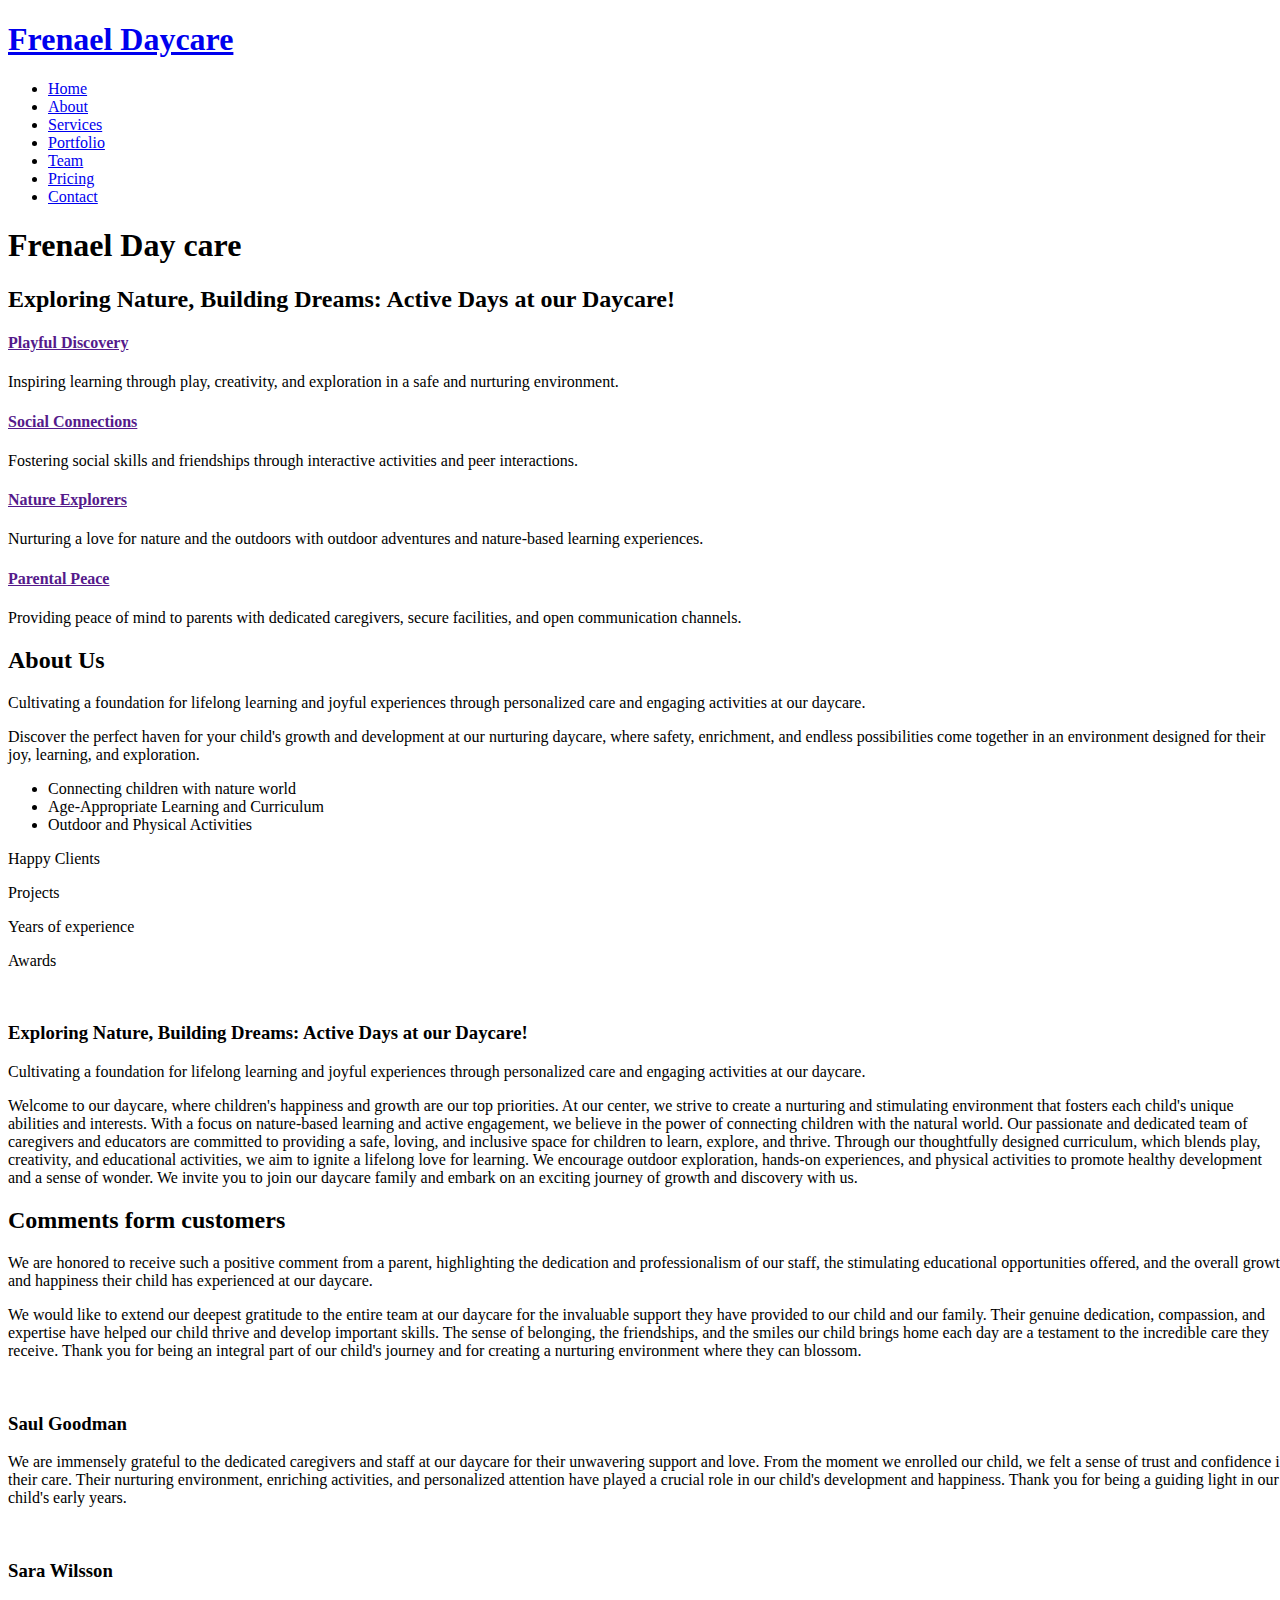
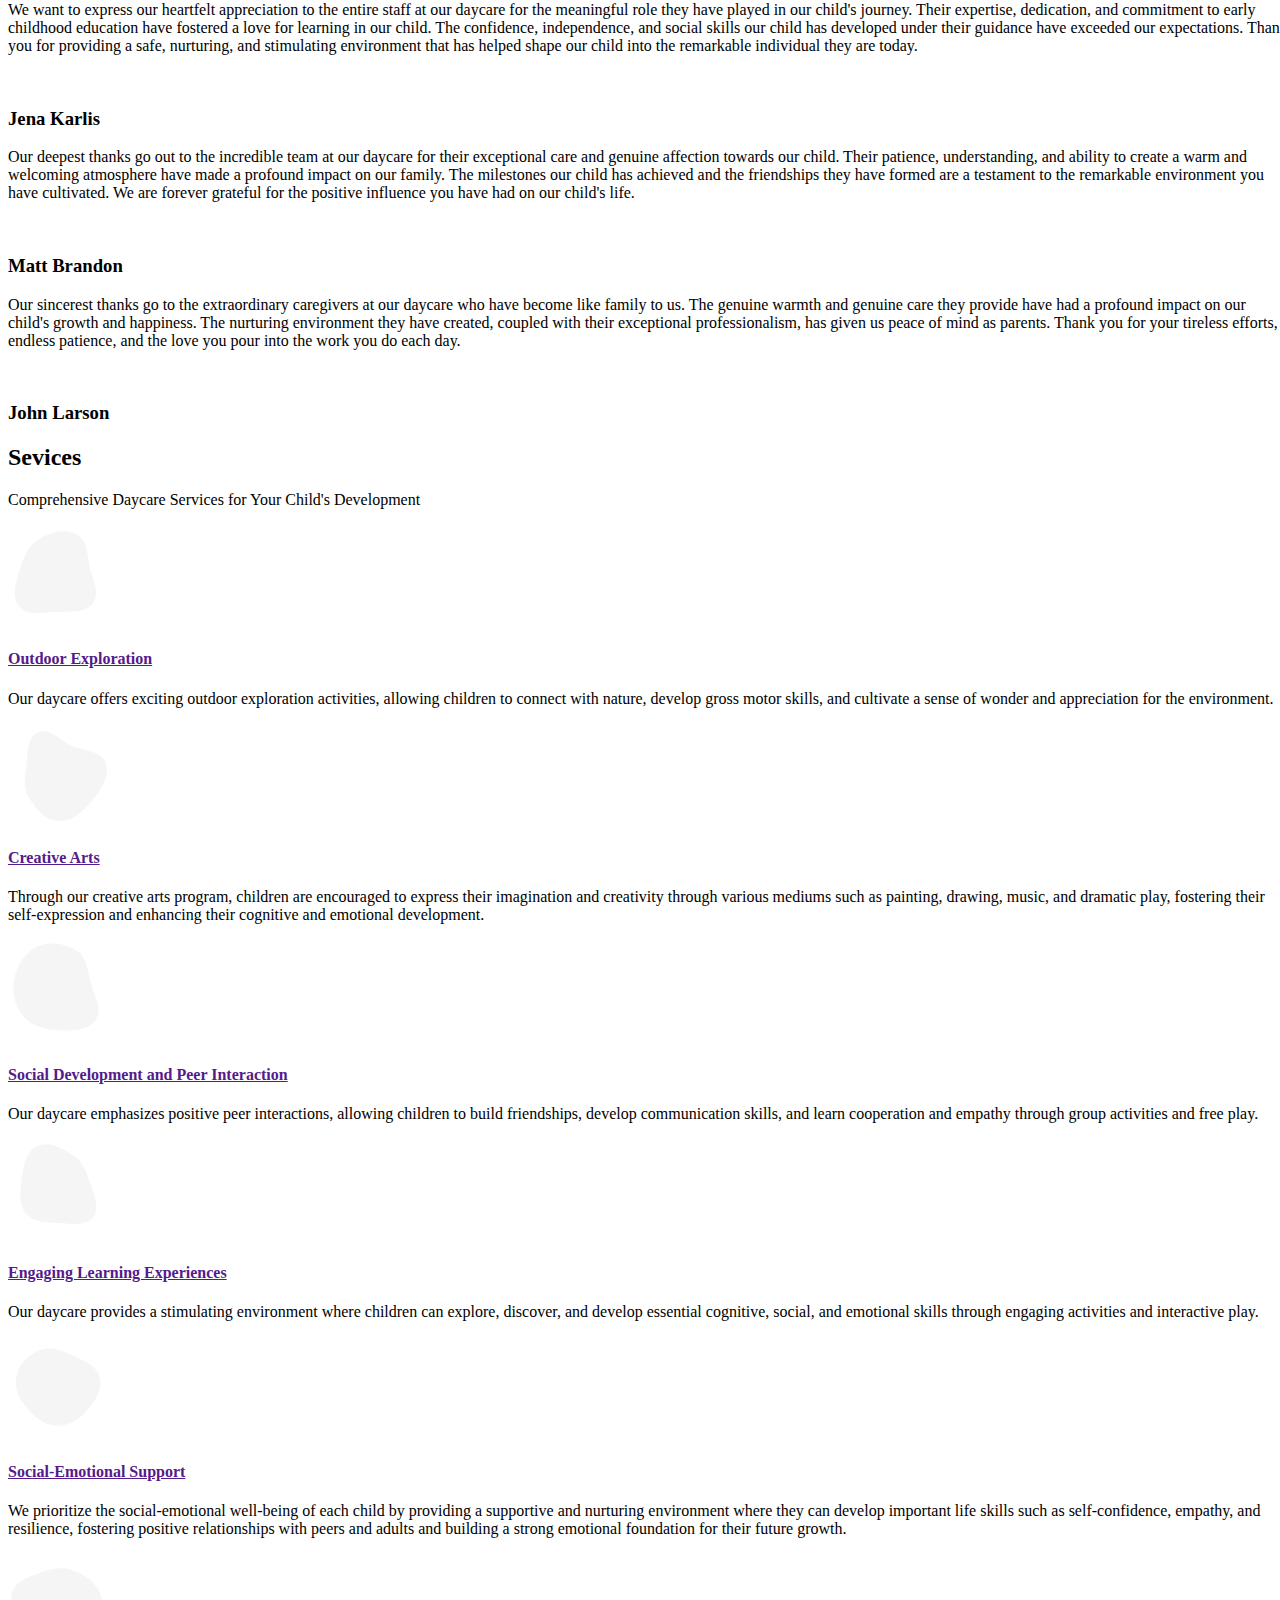
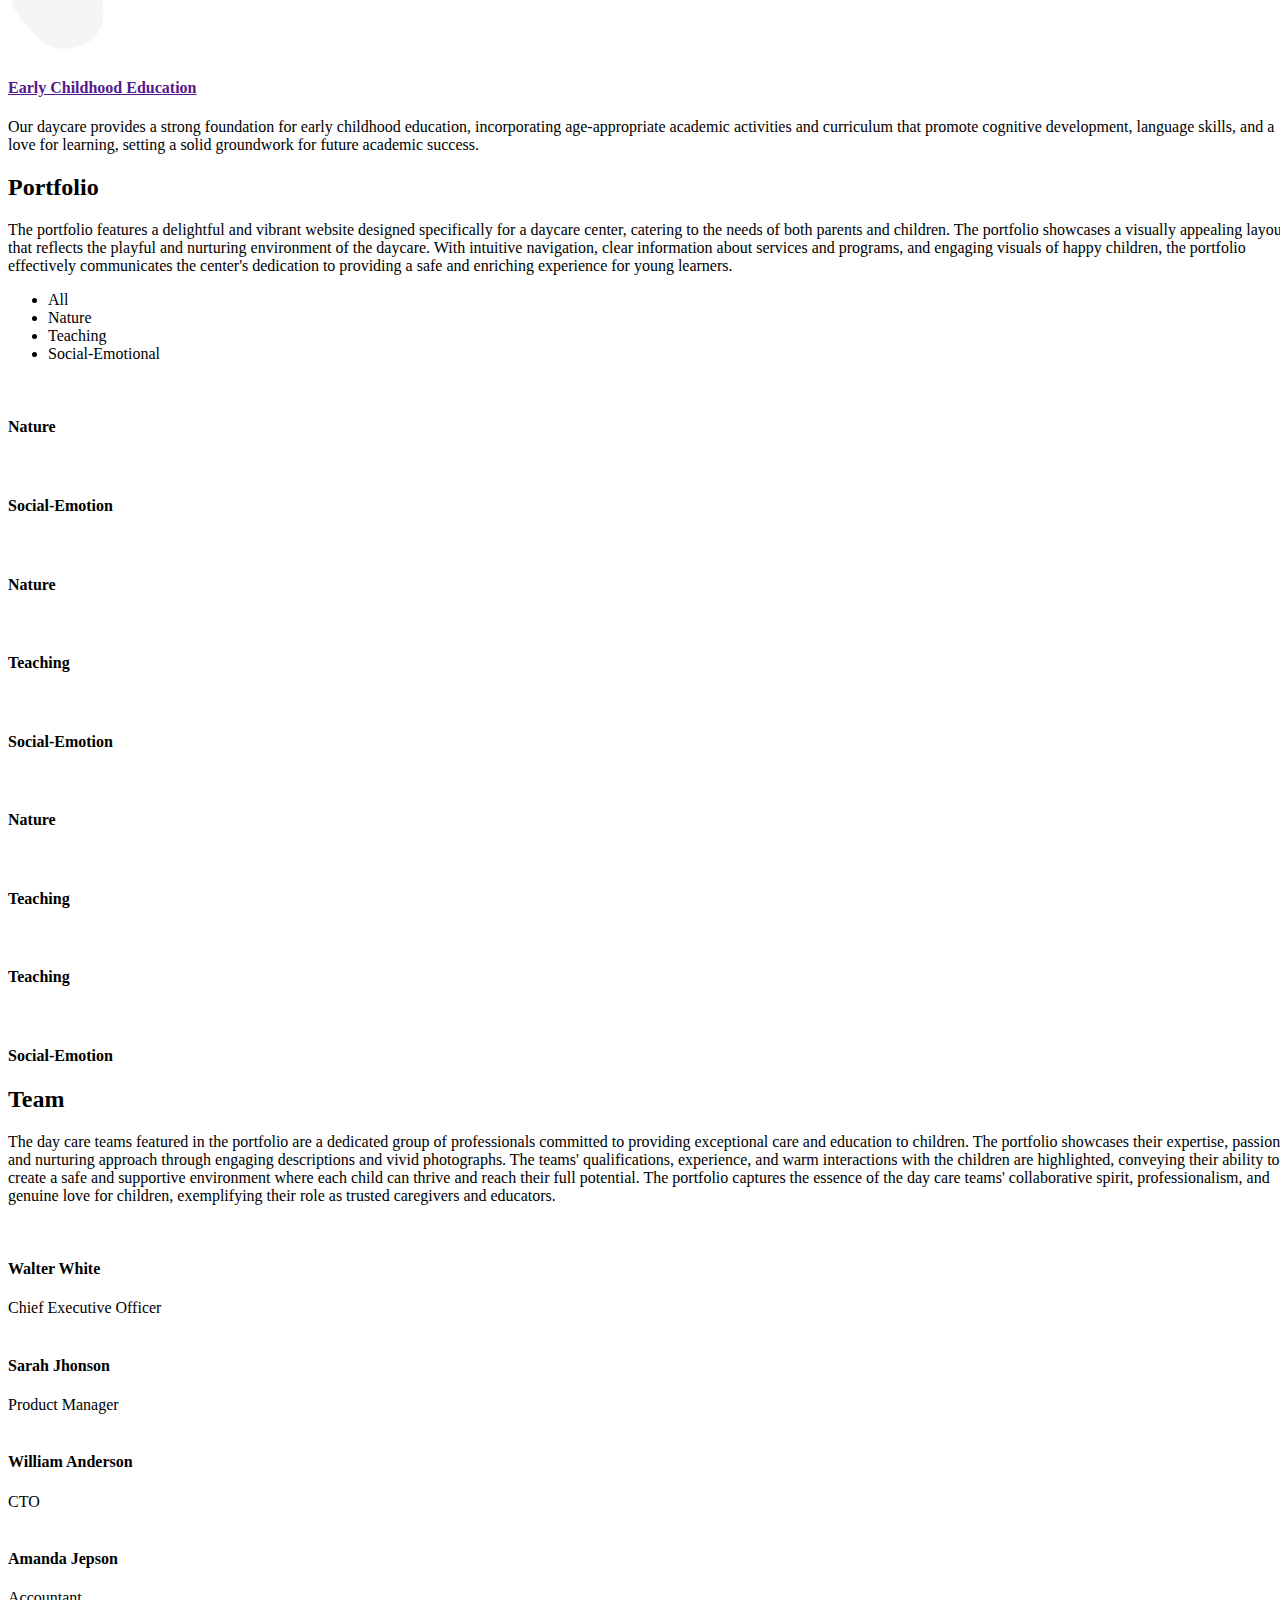
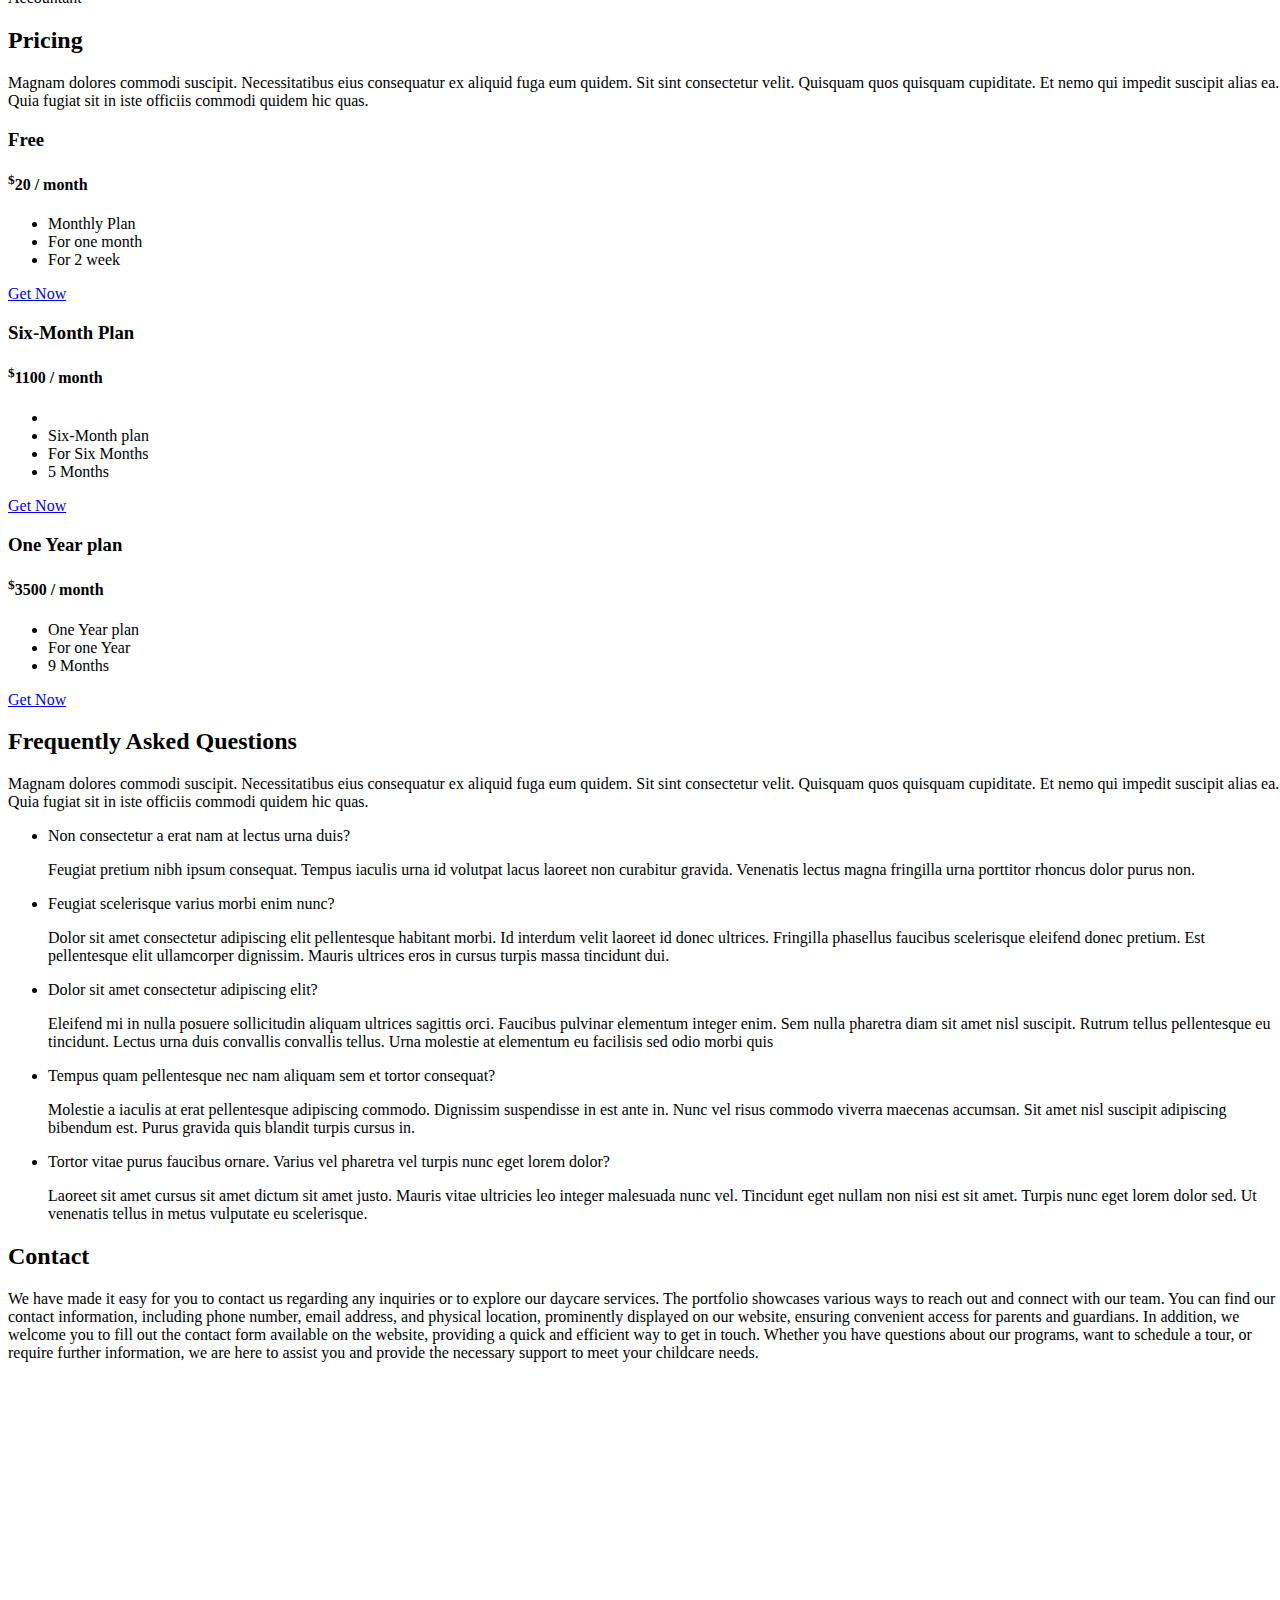
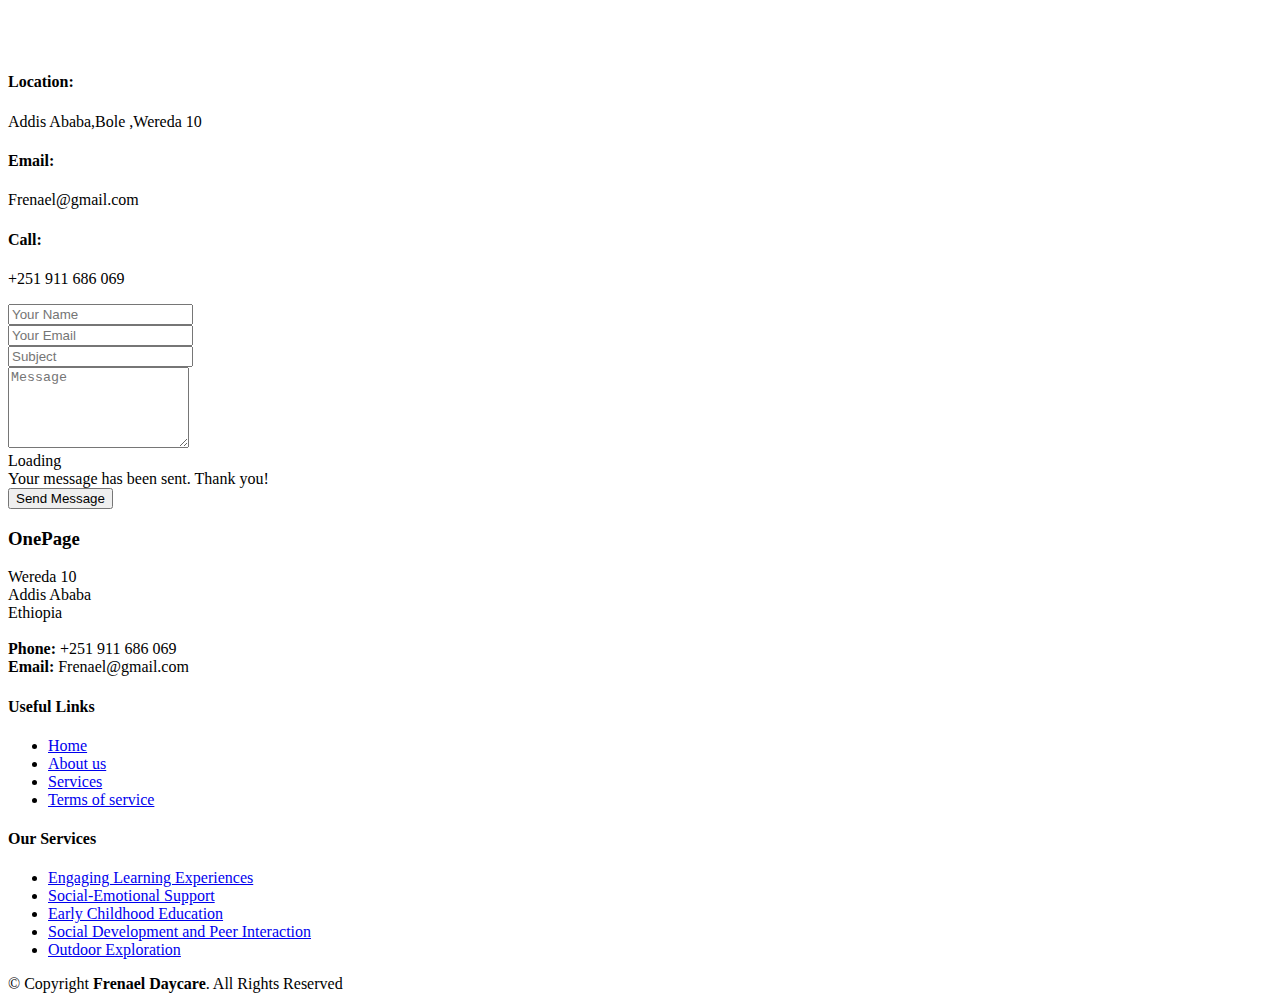
==== index.html @ d26e904d "Add files via upload" ====
<!DOCTYPE html>
<html lang="en">

<head>
  <meta charset="utf-8">
  <meta content="width=device-width, initial-scale=1.0" name="viewport">

  <title>Frenael Daycare</title>
  <meta content="" name="description">
  <meta content="" name="keywords">

  <!-- Favicons -->
  <link href="photo/logo.jpg" rel="icon">
  <link href="photo/logo.jpg" rel="apple-touch-icon">

  <!-- Google Fonts -->
  <link href="https://fonts.googleapis.com/css?family=Open+Sans:300,300i,400,400i,600,600i,700,700i|Raleway:300,300i,400,400i,500,500i,600,600i,700,700i|Poppins:300,300i,400,400i,500,500i,600,600i,700,700i" rel="stylesheet">

  <!-- Vendor CSS Files -->
  <link href="assets/vendor/aos/aos.css" rel="stylesheet">
  <link href="assets/vendor/bootstrap/css/bootstrap.min.css" rel="stylesheet">
  <link href="assets/vendor/bootstrap-icons/bootstrap-icons.css" rel="stylesheet">
  <link href="assets/vendor/boxicons/css/boxicons.min.css" rel="stylesheet">
  <link href="assets/vendor/glightbox/css/glightbox.min.css" rel="stylesheet">
  <link href="assets/vendor/remixicon/remixicon.css" rel="stylesheet">
  <link href="assets/vendor/swiper/swiper-bundle.min.css" rel="stylesheet">

  <!-- Template Main CSS File -->
  <link href="assets/css/style.css" rel="stylesheet">
  <style>
    body {
      width: 100%;
      height: 100vh;
      background-image: url('photo/Fr_logo1.jpg');
      background-size: cover;
      background-repeat: no-repeat;
      background-position: center;
      position: relative;
    }
  </style>

  <!-- =======================================================
  * Template Name: OnePage
  * Updated: May 30 2023 with Bootstrap v5.3.0
  * Template URL: https://bootstrapmade.com/onepage-multipurpose-bootstrap-template/
  * Author: BootstrapMade.com
  * License: https://bootstrapmade.com/license/
  ======================================================== -->
</head>

<body>

  <!-- ======= Header ======= -->
  <header id="header" class="fixed-top">
    <div class="container d-flex align-items-center justify-content-between">

      <h1 class="logo"><a href="index.html">Frenael Daycare</a></h1>
      <!-- Uncomment below if you prefer to use an image logo -->
      <!-- <a href="index.html" class="logo"><img src="assets/img/logo.png" alt="" class="img-fluid"></a>-->

      <nav id="navbar" class="navbar">
        <ul>
          <li><a class="nav-link scrollto active" href="#hero">Home</a></li>
          <li><a class="nav-link scrollto" href="#about">About</a></li>
          <li><a class="nav-link scrollto" href="#services">Services</a></li>
          <li><a class="nav-link scrollto o" href="#portfolio">Portfolio</a></li>
          <li><a class="nav-link scrollto" href="#team">Team</a></li>
          <li><a class="nav-link scrollto" href="#pricing">Pricing</a></li>
          <!-- <li class="dropdown"><a href="#"><span>Drop Down</span> <i class="bi bi-chevron-down"></i></a> -->
            <!-- <ul>
              <li><a href="#">Drop Down 1</a></li>
              <li class="dropdown"><a href="#"><span>Deep Drop Down</span> <i class="bi bi-chevron-right"></i></a>
                <ul>
                  <li><a href="#">Deep Drop Down 1</a></li>
                  <li><a href="#">Deep Drop Down 2</a></li>
                  <li><a href="#">Deep Drop Down 3</a></li>
                  <li><a href="#">Deep Drop Down 4</a></li>
                  <li><a href="#">Deep Drop Down 5</a></li>
                </ul>
              </li>
              <li><a href="#">Drop Down 2</a></li>
              <li><a href="#">Drop Down 3</a></li>
              <li><a href="#">Drop Down 4</a></li>
            </ul> -->
          </li>
          <li><a class="nav-link scrollto" href="#contact">Contact</a></li>
          
        </ul>
        <i class="bi bi-list mobile-nav-toggle"></i>
      </nav><!-- .navbar -->

    </div>
  </header><!-- End Header -->

  <!-- ======= Hero Section ======= -->
  <section id="hero" class="d-flex align-items-center">
    <div class="container position-relative" data-aos="fade-up" data-aos-delay="100">
      <div class="row justify-content-center">
        <div class="col-xl-7 col-lg-9 text-center">
          <h1>Frenael Day care</h1>
          <h2>Exploring Nature, Building Dreams: Active Days at our Daycare!</h2>
        </div>
      </div>
      <div class="text-center">
       
      </div>
      <!-- <img src="photo/Fr_logo1.jpg" alt="image's not found"> -->

      <div class="row icon-boxes">
        <div class="col-md-6 col-lg-3 d-flex align-items-stretch mb-5 mb-lg-0" data-aos="zoom-in" data-aos-delay="200">
          <div class="icon-box">
            <div class="icon"><i class="ri-stack-line"></i></div>
            <h4 class="title"><a href="">Playful Discovery</a></h4>
            <p class="description">Inspiring learning through play, creativity, and exploration in a safe and nurturing environment.</p>
          </div>
        </div>

        <div class="col-md-6 col-lg-3 d-flex align-items-stretch mb-5 mb-lg-0" data-aos="zoom-in" data-aos-delay="300">
          <div class="icon-box">
            <div class="icon"><i class="ri-palette-line"></i></div>
            <h4 class="title"><a href="">Social Connections</a></h4>
            <p class="description">Fostering social skills and friendships through interactive activities and peer interactions.</p>
          </div>
        </div>

        <div class="col-md-6 col-lg-3 d-flex align-items-stretch mb-5 mb-lg-0" data-aos="zoom-in" data-aos-delay="400">
          <div class="icon-box">
            <div class="icon"><i class="ri-command-line"></i></div>
            <h4 class="title"><a href="">Nature Explorers</a></h4>
            <p class="description">Nurturing a love for nature and the outdoors with outdoor adventures and nature-based learning experiences.</p>
          </div>
        </div>

        <div class="col-md-6 col-lg-3 d-flex align-items-stretch mb-5 mb-lg-0" data-aos="zoom-in" data-aos-delay="500">
          <div class="icon-box">
            <div class="icon"><i class="ri-fingerprint-line"></i></div>
            <h4 class="title"><a href="">Parental Peace</a></h4>
            <p class="description">Providing peace of mind to parents with dedicated caregivers, secure facilities, and open communication channels.</p>
          </div>
        </div>

      </div>
    </div>
  </section><!-- End Hero -->

  <main id="main">

    <!-- ======= About Section ======= -->
    <section id="about" class="about">
      <div class="container" data-aos="fade-up">

        <div class="section-title">
          <h2>About Us</h2>
          <p>Cultivating a foundation for lifelong learning and joyful experiences through personalized care and engaging activities at our daycare. </p>
        </div>

        <div class="row content">
          <div class="col-lg-6">
            <p>
              Discover the perfect haven for your child's growth and development at our nurturing daycare, where safety, enrichment, and endless possibilities come together in an environment designed for their joy, learning, and exploration.
            </p>
            <ul>
              <li><i class="ri-check-double-line"></i> Connecting children with nature world</li>
              <li><i class="ri-check-double-line"></i> Age-Appropriate Learning and Curriculum</li>
              <li><i class="ri-check-double-line"></i> Outdoor and Physical Activities</li>
            </ul>
          </div>
          <div class="col-lg-6 pt-4 pt-lg-0">
            <p>
              
            </p>
           
          </div>
        </div>

      </div>
    </section><!-- End About Section -->

    <!-- ======= Counts Section ======= -->
    <section id="counts" class="counts section-bg">
      <div class="container">

        <div class="row justify-content-end">

          <div class="col-lg-3 col-md-5 col-6 d-md-flex align-items-md-stretch">
            <div class="count-box">
              <span data-purecounter-start="0" data-purecounter-end="65" data-purecounter-duration="2" class="purecounter"></span>
              <p>Happy Clients</p>
            </div>
          </div>

          <div class="col-lg-3 col-md-5 col-6 d-md-flex align-items-md-stretch">
            <div class="count-box">
              <span data-purecounter-start="0" data-purecounter-end="85" data-purecounter-duration="2" class="purecounter"></span>
              <p>Projects</p>
            </div>
          </div>

          <div class="col-lg-3 col-md-5 col-6 d-md-flex align-items-md-stretch">
            <div class="count-box">
              <span data-purecounter-start="0" data-purecounter-end="30" data-purecounter-duration="2" class="purecounter"></span>
              <p>Years of experience</p>
            </div>
          </div>

          <div class="col-lg-3 col-md-5 col-6 d-md-flex align-items-md-stretch">
            <div class="count-box">
              <span data-purecounter-start="0" data-purecounter-end="20" data-purecounter-duration="2" class="purecounter"></span>
              <p>Awards</p>
            </div>
          </div>

        </div>

      </div>
    </section><!-- End Counts Section -->

    <!-- ======= About Video Section ======= -->
    <section id="about-video" class="about-video">
      <div class="container" data-aos="fade-up">

        <div class="row">

          <div class="col-lg-6 video-box align-self-baseline" data-aos="fade-right" data-aos-delay="100">
            <img src="photo/nature.jpg" class="img-fluid" alt="">
            <a href="https://www.youtube.com/watch?v=jDDaplaOz7Q" class="glightbox play-btn mb-4" data-vbtype="video" data-autoplay="true"></a>
          </div>

          <div class="col-lg-6 pt-3 pt-lg-0 content" data-aos="fade-left" data-aos-delay="100">
            <h3> Exploring Nature, Building Dreams: Active Days at our Daycare!</h3>
            <p class="fst-italic">
              Cultivating a foundation for lifelong learning and joyful experiences through personalized care and engaging activities at our daycare.
            </p>
            <!-- <ul>
              <li><i class="bx bx-check-double"></i> Ullamco laboris nisi ut aliquip ex ea commodo consequat.</li>
              <li><i class="bx bx-check-double"></i> Duis aute irure dolor in reprehenderit in voluptate velit.</li>
              <li><i class="bx bx-check-double"></i> Voluptate repellendus pariatur reprehenderit corporis sint.</li>
              <li><i class="bx bx-check-double"></i> Ullamco laboris nisi ut aliquip ex ea commodo consequat. Duis aute irure dolor in reprehenderit in voluptate trideta storacalaperda mastiro dolore eu fugiat nulla pariatur.</li>
            </ul> -->
            <p>
              Welcome to our daycare, where children's happiness and growth are our top priorities. At our center, we strive to create a nurturing and stimulating environment that fosters each child's unique abilities and interests. With a focus on nature-based learning and active engagement, we believe in the power of connecting children with the natural world. Our passionate and dedicated team of caregivers and educators are committed to providing a safe, loving, and inclusive space for children to learn, explore, and thrive. Through our thoughtfully designed curriculum, which blends play, creativity, and educational activities, we aim to ignite a lifelong love for learning. We encourage outdoor exploration, hands-on experiences, and physical activities to promote healthy development and a sense of wonder. We invite you to join our daycare family and embark on an exciting journey of growth and discovery with us.
            </p>
          </div>

        </div>

      </div>
    </section><!-- End About Video Section -->

    <!-- ======= Clients Section ======= -->
    <!-- <section id="clients" class="clients section-bg">
      <div class="container">

        <div class="row">

          <div class="col-lg-2 col-md-4 col-6 d-flex align-items-center justify-content-center" data-aos="zoom-in">
            <img src="assets/img/clients/client-1.png" class="img-fluid" alt="">
          </div>

          <div class="col-lg-2 col-md-4 col-6 d-flex align-items-center justify-content-center" data-aos="zoom-in">
            <img src="assets/img/clients/client-2.png" class="img-fluid" alt="">
          </div>

          <div class="col-lg-2 col-md-4 col-6 d-flex align-items-center justify-content-center" data-aos="zoom-in">
            <img src="assets/img/clients/client-3.png" class="img-fluid" alt="">
          </div>

          <div class="col-lg-2 col-md-4 col-6 d-flex align-items-center justify-content-center" data-aos="zoom-in">
            <img src="assets/img/clients/client-4.png" class="img-fluid" alt="">
          </div>

          <div class="col-lg-2 col-md-4 col-6 d-flex align-items-center justify-content-center" data-aos="zoom-in">
            <img src="assets/img/clients/client-5.png" class="img-fluid" alt="">
          </div>

          <div class="col-lg-2 col-md-4 col-6 d-flex align-items-center justify-content-center" data-aos="zoom-in">
            <img src="assets/img/clients/client-6.png" class="img-fluid" alt="">
          </div>

        </div>

      </div> -->
    </section><!-- End Clients Section -->

    <!-- ======= Testimonials Section ======= -->
    <section id="testimonials" class="testimonials">
      <div class="container" data-aos="fade-up">

        <div class="section-title">
          <h2>Comments form customers</h2>
          <p>We are honored to receive such a positive comment from a parent, highlighting the dedication and professionalism of our staff, the stimulating educational opportunities offered, and the overall growth and happiness their child has experienced at our daycare.</p>
        </div>

        <div class="testimonials-slider swiper" data-aos="fade-up" data-aos-delay="100">
          <div class="swiper-wrapper">

            <div class="swiper-slide">
              <div class="testimonial-item">
                <p>
                  <i class="bx bxs-quote-alt-left quote-icon-left"></i>
                  We would like to extend our deepest gratitude to the entire team at our daycare for the invaluable support they have provided to our child and our family. Their genuine dedication, compassion, and expertise have helped our child thrive and develop important skills. The sense of belonging, the friendships, and the smiles our child brings home each day are a testament to the incredible care they receive. Thank you for being an integral part of our child's journey and for creating a nurturing environment where they can blossom.
                  <i class="bx bxs-quote-alt-right quote-icon-right"></i>
                </p>
                <img src="assets/img/testimonials/testimonials-1.jpg" class="testimonial-img" alt="">
                <h3>Saul Goodman</h3>
                
              </div>
            </div><!-- End testimonial item -->

            <div class="swiper-slide">
              <div class="testimonial-item">
                <p>
                  <i class="bx bxs-quote-alt-left quote-icon-left"></i>
                  We are immensely grateful to the dedicated caregivers and staff at our daycare for their unwavering support and love. From the moment we enrolled our child, we felt a sense of trust and confidence in their care. Their nurturing environment, enriching activities, and personalized attention have played a crucial role in our child's development and happiness. Thank you for being a guiding light in our child's early years.
                  <i class="bx bxs-quote-alt-right quote-icon-right"></i>
                </p>
                <img src="assets/img/testimonials/testimonials-2.jpg" class="testimonial-img" alt="">
                <h3>Sara Wilsson</h3>
              
              </div>
            </div><!-- End testimonial item -->

            <div class="swiper-slide">
              <div class="testimonial-item">
                <p>
                  <i class="bx bxs-quote-alt-left quote-icon-left"></i>
                  We want to express our heartfelt appreciation to the entire staff at our daycare for the meaningful role they have played in our child's journey. Their expertise, dedication, and commitment to early childhood education have fostered a love for learning in our child. The confidence, independence, and social skills our child has developed under their guidance have exceeded our expectations. Thank you for providing a safe, nurturing, and stimulating environment that has helped shape our child into the remarkable individual they are today.
                  <i class="bx bxs-quote-alt-right quote-icon-right"></i>
                </p>
                <img src="assets/img/testimonials/testimonials-3.jpg" class="testimonial-img" alt="">
                <h3>Jena Karlis</h3>
                
              </div>
            </div><!-- End testimonial item -->

            <div class="swiper-slide">
              <div class="testimonial-item">
                <p>
                  <i class="bx bxs-quote-alt-left quote-icon-left"></i>
                  Our deepest thanks go out to the incredible team at our daycare for their exceptional care and genuine affection towards our child. Their patience, understanding, and ability to create a warm and welcoming atmosphere have made a profound impact on our family. The milestones our child has achieved and the friendships they have formed are a testament to the remarkable environment you have cultivated. We are forever grateful for the positive influence you have had on our child's life.
                  <i class="bx bxs-quote-alt-right quote-icon-right"></i>
                </p>
                <img src="assets/img/testimonials/testimonials-4.jpg" class="testimonial-img" alt="">
                <h3>Matt Brandon</h3>
                
              </div>
            </div><!-- End testimonial item -->

            <div class="swiper-slide">
              <div class="testimonial-item">
                <p>
                  <i class="bx bxs-quote-alt-left quote-icon-left"></i>
                  Our sincerest thanks go to the extraordinary caregivers at our daycare who have become like family to us. The genuine warmth and genuine care they provide have had a profound impact on our child's growth and happiness. The nurturing environment they have created, coupled with their exceptional professionalism, has given us peace of mind as parents. Thank you for your tireless efforts, endless patience, and the love you pour into the work you do each day.
                  <i class="bx bxs-quote-alt-right quote-icon-right"></i>
                </p>
                <img src="assets/img/testimonials/testimonials-5.jpg" class="testimonial-img" alt="">
                <h3>John Larson</h3>
                
              </div>
            </div><!-- End testimonial item -->

          </div>
          <div class="swiper-pagination"></div>
        </div>

      </div>
    </section><!-- End Testimonials Section -->

    <!-- ======= Services Section ======= -->
    <section id="services" class="services section-bg">
      <div class="container" data-aos="fade-up">

        <div class="section-title">
          <h2>Sevices</h2>
          <p> Comprehensive Daycare Services for Your Child's Development</p>
        </div>

        <div class="row">
          <div class="col-lg-4 col-md-6 d-flex align-items-stretch" data-aos="zoom-in" data-aos-delay="100">
            <div class="icon-box iconbox-blue">
              <div class="icon">
                <svg width="100" height="100" viewBox="0 0 600 600" xmlns="http://www.w3.org/2000/svg">
                  <path stroke="none" stroke-width="0" fill="#f5f5f5" d="M300,521.0016835830174C376.1290562159157,517.8887921683347,466.0731472004068,529.7835943286574,510.70327084640275,468.03025145048787C554.3714126377745,407.6079735673963,508.03601936045806,328.9844924480964,491.2728898941984,256.3432110539036C474.5976632858925,184.082847569629,479.9380746630129,96.60480741107993,416.23090153303,58.64404602377083C348.86323505073057,18.502131276798302,261.93793281208167,40.57373210992963,193.5410806939664,78.93577620505333C130.42746243093433,114.334589627462,98.30271207620316,179.96522072025542,76.75703585869454,249.04625023123273C51.97151888228291,328.5150500222984,13.704378332031375,421.85034740162234,66.52175969318436,486.19268352777647C119.04800174914682,550.1803526380478,217.28368757567262,524.383925680826,300,521.0016835830174"></path>
                </svg>
                <i class="bx bxl-dribbble"></i>
              </div>
              <h4><a href="">Outdoor Exploration</a></h4>
              <p>Our daycare offers exciting outdoor exploration activities, allowing children to connect with nature, develop gross motor skills, and cultivate a sense of wonder and appreciation for the environment.</p>
            </div>
          </div>

          <div class="col-lg-4 col-md-6 d-flex align-items-stretch mt-4 mt-md-0" data-aos="zoom-in" data-aos-delay="200">
            <div class="icon-box iconbox-orange ">
              <div class="icon">
                <svg width="100" height="100" viewBox="0 0 600 600" xmlns="http://www.w3.org/2000/svg">
                  <path stroke="none" stroke-width="0" fill="#f5f5f5" d="M300,582.0697525312426C382.5290701553225,586.8405444964366,449.9789794690241,525.3245884688669,502.5850820975895,461.55621195738473C556.606425686781,396.0723002908107,615.8543463187945,314.28637112970534,586.6730223649479,234.56875336149918C558.9533121215079,158.8439757836574,454.9685369536778,164.00468322053177,381.49747125262974,130.76875717737553C312.15926192815925,99.40240125094834,248.97055460311594,18.661163978235184,179.8680185752513,50.54337015887873C110.5421016452524,82.52863877960104,119.82277516462835,180.83849132639028,109.12597500060166,256.43424936330496C100.08760227029461,320.3096726198365,92.17705696193138,384.0621239912766,124.79988738764834,439.7174275375508C164.83382741302287,508.01625554203684,220.96474134820875,577.5009287672846,300,582.0697525312426"></path>
                </svg>
                <i class="bx bx-file"></i>
              </div>
              <h4><a href="">Creative Arts</a></h4>
              <p>Through our creative arts program, children are encouraged to express their imagination and creativity through various mediums such as painting, drawing, music, and dramatic play, fostering their self-expression and enhancing their cognitive and emotional development.</p>
            </div>
          </div>

          <div class="col-lg-4 col-md-6 d-flex align-items-stretch mt-4 mt-lg-0" data-aos="zoom-in" data-aos-delay="300">
            <div class="icon-box iconbox-pink">
              <div class="icon">
                <svg width="100" height="100" viewBox="0 0 600 600" xmlns="http://www.w3.org/2000/svg">
                  <path stroke="none" stroke-width="0" fill="#f5f5f5" d="M300,541.5067337569781C382.14930387511276,545.0595476570109,479.8736841581634,548.3450877840088,526.4010558755058,480.5488172755941C571.5218469581645,414.80211281144784,517.5187510058486,332.0715597781072,496.52539010469104,255.14436215662573C477.37192572678356,184.95920475031193,473.57363656557914,105.61284051026155,413.0603344069578,65.22779650032875C343.27470386102294,18.654635553484475,251.2091493199835,5.337323636656869,175.0934190732945,40.62881213300186C97.87086631185822,76.43348514350839,51.98124368387456,156.15599469081315,36.44837278890362,239.84606092416172C21.716077023791087,319.22268207091537,43.775223500013084,401.1760424656574,96.891909868211,461.97329694683043C147.22146801428983,519.5804099606455,223.5754009179313,538.201503339737,300,541.5067337569781"></path>
                </svg>
                <i class="bx bx-tachometer"></i>
              </div>
              <h4><a href="">Social Development and Peer Interaction</a></h4>
              <p>Our daycare emphasizes positive peer interactions, allowing children to build friendships, develop communication skills, and learn cooperation and empathy through group activities and free play.</p>
            </div>
          </div>

          <div class="col-lg-4 col-md-6 d-flex align-items-stretch mt-4" data-aos="zoom-in" data-aos-delay="100">
            <div class="icon-box iconbox-yellow">
              <div class="icon">
                <svg width="100" height="100" viewBox="0 0 600 600" xmlns="http://www.w3.org/2000/svg">
                  <path stroke="none" stroke-width="0" fill="#f5f5f5" d="M300,503.46388370962813C374.79870501325706,506.71871716319447,464.8034551963731,527.1746412648533,510.4981551193396,467.86667711651364C555.9287308511215,408.9015244558933,512.6030010748507,327.5744911775523,490.211057578863,256.5855673507754C471.097692560561,195.9906835881958,447.69079081568157,138.11976852964426,395.19560036434837,102.3242989838813C329.3053358748298,57.3949838291264,248.02791733380457,8.279543830951368,175.87071277845988,42.242879143198664C103.41431057327972,76.34704239035025,93.79494320519305,170.9812938413882,81.28167332365135,250.07896920659033C70.17666984294237,320.27484674793965,64.84698225790005,396.69656628748305,111.28512138212992,450.4950937839243C156.20124167950087,502.5303643271138,231.32542653798444,500.4755392045468,300,503.46388370962813"></path>
                </svg>
                <i class="bx bx-layer"></i>
              </div>
              <h4><a href="">Engaging Learning Experiences</a></h4>
              <p> Our daycare provides a stimulating environment where children can explore, discover, and develop essential cognitive, social, and emotional skills through engaging activities and interactive play.</p>
            </div>
          </div>

          <div class="col-lg-4 col-md-6 d-flex align-items-stretch mt-4" data-aos="zoom-in" data-aos-delay="200">
            <div class="icon-box iconbox-red">
              <div class="icon">
                <svg width="100" height="100" viewBox="0 0 600 600" xmlns="http://www.w3.org/2000/svg">
                  <path stroke="none" stroke-width="0" fill="#f5f5f5" d="M300,532.3542879108572C369.38199826031484,532.3153073249985,429.10787420159085,491.63046689027357,474.5244479745417,439.17860296908856C522.8885846962883,383.3225815378663,569.1668002868075,314.3205725914397,550.7432151929288,242.7694973846089C532.6665558377875,172.5657663291529,456.2379748765914,142.6223662098291,390.3689995646985,112.34683881706744C326.66090330228417,83.06452184765237,258.84405631176094,53.51806209861945,193.32584062364296,78.48882559362697C121.61183558270385,105.82097193414197,62.805066853699245,167.19869350419734,48.57481801355237,242.6138429142374C34.843463184063346,315.3850353017275,76.69343916112496,383.4422959591041,125.22947124332185,439.3748458443577C170.7312796277747,491.8107796887764,230.57421082200815,532.3932930995766,300,532.3542879108572"></path>
                </svg>
                <i class="bx bx-slideshow"></i>
              </div>
              <h4><a href="">Social-Emotional Support</a></h4>
              <p>We prioritize the social-emotional well-being of each child by providing a supportive and nurturing environment where they can develop important life skills such as self-confidence, empathy, and resilience, fostering positive relationships with peers and adults and building a strong emotional foundation for their future growth.</p>
            </div>
          </div>

          <div class="col-lg-4 col-md-6 d-flex align-items-stretch mt-4" data-aos="zoom-in" data-aos-delay="300">
            <div class="icon-box iconbox-teal">
              <div class="icon">
                <svg width="100" height="100" viewBox="0 0 600 600" xmlns="http://www.w3.org/2000/svg">
                  <path stroke="none" stroke-width="0" fill="#f5f5f5" d="M300,566.797414625762C385.7384707136149,576.1784315230908,478.7894351017131,552.8928747891023,531.9192734346935,484.94944893311C584.6109503024035,417.5663521118492,582.489472248146,322.67544863468447,553.9536738515405,242.03673114598146C529.1557734026468,171.96086150256528,465.24506316201064,127.66468636344209,395.9583748389544,100.7403814666027C334.2173773831606,76.7482773500951,269.4350130405921,84.62216499799875,207.1952322260088,107.2889140133804C132.92018162631612,134.33871894543012,41.79353780512637,160.00259165414826,22.644507872594943,236.69541883565114C3.319112789854554,314.0945973066697,72.72355303640163,379.243833228382,124.04198916343866,440.3218312028393C172.9286146004772,498.5055451809895,224.45579914871206,558.5317968840102,300,566.797414625762"></path>
                </svg>
                <i class="bx bx-arch"></i>
              </div>
              <h4><a href="">Early Childhood Education</a></h4>
              <p>Our daycare provides a strong foundation for early childhood education, incorporating age-appropriate academic activities and curriculum that promote cognitive development, language skills, and a love for learning, setting a solid groundwork for future academic success.</p>
            </div>
          </div>

        </div>

      </div>
    </section><!-- End Sevices Section -->

    <!-- ======= Cta Section ======= -->
    <!-- <section id="cta" class="cta">
      <div class="container" data-aos="zoom-in">
        <div class="text-center">
          <h3>Call To Action</h3>
          <p> Duis aute irure dolor in reprehenderit in voluptate velit esse cillum dolore eu fugiat nulla pariatur. Excepteur sint occaecat cupidatat non proident, sunt in culpa qui officia deserunt mollit anim id est laborum.</p>
          <a class="cta-btn" href="#">Call To Action</a>
        </div>
      </div> -->
    </section><!-- End Cta Section -->

    <!-- ======= Portfolio Section ======= -->
    <section id="portfolio" class="portfolio">
      <div class="container" data-aos="fade-up">

        <div class="section-title">
          <h2>Portfolio</h2>
          <p>The portfolio features a delightful and vibrant website designed specifically for a daycare center, catering to the needs of both parents and children. The portfolio showcases a visually appealing layout that reflects the playful and nurturing environment of the daycare. With intuitive navigation, clear information about services and programs, and engaging visuals of happy children, the portfolio effectively communicates the center's dedication to providing a safe and enriching experience for young learners. </p>
        </div>

        <div class="row" data-aos="fade-up" data-aos-delay="150">
          <div class="col-lg-12 d-flex justify-content-center">
            <ul id="portfolio-flters">
              <li data-filter="*" class="filter-active">All</li>
              <li data-filter=".filter-app">Nature</li>
              <li data-filter=".filter-card">Teaching</li>
              <li data-filter=".filter-web">Social-Emotional</li>
            </ul>
          </div>
        </div>

        <div class="row portfolio-container" data-aos="fade-up" data-aos-delay="300">

          <div class="col-lg-4 col-md-6 portfolio-item filter-app">
            <div class="portfolio-wrap">
              <img src="photo/natu.jpg" class="img-fluid" alt="">
              <div class="portfolio-info">
                <h4>Nature</h4>
                
                <div class="portfolio-links">
                  <a href="photo/natu.jpg" data-gallery="portfolioGallery" class="portfolio-lightbox" title="App 1"><i class="bx bx-plus"></i></a>
                  <a href="portfolio-details.html" title="More Details"><i class="bx bx-link"></i></a>
                </div>
              </div>
            </div>
          </div>

          <div class="col-lg-4 col-md-6 portfolio-item filter-web">
            <div class="portfolio-wrap">
              <img src="photo/soc.jpg" class="img-fluid" alt="">
              <div class="portfolio-info">
                <h4>Social-Emotion</h4>
               
                <div class="portfolio-links">
                  <a href="photo/soc.jpg" data-gallery="portfolioGallery" class="portfolio-lightbox" title="Web 3"><i class="bx bx-plus"></i></a>
                  <a href="portfolio-details.html" title="More Details"><i class="bx bx-link"></i></a>
                </div>
              </div>
            </div>
          </div>

          <div class="col-lg-4 col-md-6 portfolio-item filter-app">
            <div class="portfolio-wrap">
              <img src="photo/natur.jpg" class="img-fluid" alt="">
              <div class="portfolio-info">
                <h4>Nature</h4>
                
                <div class="portfolio-links">
                  <a href="photo/natur.jpg" data-gallery="portfolioGallery" class="portfolio-lightbox" title="App 2"><i class="bx bx-plus"></i></a>
                  <a href="portfolio-details.html" title="More Details"><i class="bx bx-link"></i></a>
                </div>
              </div>
            </div>
          </div>

          <div class="col-lg-4 col-md-6 portfolio-item filter-card">
            <div class="portfolio-wrap">
              <img src="photo/tea.jpg" class="img-fluid" alt="">
              <div class="portfolio-info">
                <h4>Teaching</h4>
                
                <div class="portfolio-links">
                  <a href="photo/tea.jpg" data-gallery="portfolioGallery" class="portfolio-lightbox" title="Card 2"><i class="bx bx-plus"></i></a>
                  <a href="portfolio-details.html" title="More Details"><i class="bx bx-link"></i></a>
                </div>
              </div>
            </div>
          </div>

          <div class="col-lg-4 col-md-6 portfolio-item filter-web">
            <div class="portfolio-wrap">
              <img src="photo/soci.jpg" class="img-fluid" alt="">
              <div class="portfolio-info">
                <h4>Social-Emotion</h4>
                
                <div class="portfolio-links">
                  <a href="photo/soci.jpg" data-gallery="portfolioGallery" class="portfolio-lightbox" title="Web 2"><i class="bx bx-plus"></i></a>
                  <a href="portfolio-details.html" title="More Details"><i class="bx bx-link"></i></a>
                </div>
              </div>
            </div>
          </div>

          <div class="col-lg-4 col-md-6 portfolio-item filter-app">
            <div class="portfolio-wrap">
              <img src="photo/nature.jpg" class="img-fluid" alt="">
              <div class="portfolio-info">
                <h4>Nature</h4>
                
                <div class="portfolio-links">
                  <a href="photo/nature.jpg" data-gallery="portfolioGallery" class="portfolio-lightbox" title="App 3"><i class="bx bx-plus"></i></a>
                  <a href="portfolio-details.html" title="More Details"><i class="bx bx-link"></i></a>
                </div>
              </div>
            </div>
          </div>

          <div class="col-lg-4 col-md-6 portfolio-item filter-card">
            <div class="portfolio-wrap">
              <img src="photo/teac.jpg" class="img-fluid" alt="">
              <div class="portfolio-info">
                <h4>Teaching</h4>
                
                <div class="portfolio-links">
                  <a href="photo/teac.jpg" data-gallery="portfolioGallery" class="portfolio-lightbox" title="Card 1"><i class="bx bx-plus"></i></a>
                  <a href="portfolio-details.html" title="More Details"><i class="bx bx-link"></i></a>
                </div>
              </div>
            </div>
          </div>

          <div class="col-lg-4 col-md-6 portfolio-item filter-card">
            <div class="portfolio-wrap">
              <img src="photo/teach.jpg" class="img-fluid" alt="">
              <div class="portfolio-info">
                <h4>Teaching</h4>
                
                <div class="portfolio-links">
                  <a href="photo/teach.jpg" data-gallery="portfolioGallery" class="portfolio-lightbox" title="Card 3"><i class="bx bx-plus"></i></a>
                  <a href="portfolio-details.html" title="More Details"><i class="bx bx-link"></i></a>
                </div>
              </div>
            </div>
          </div>

          <div class="col-lg-4 col-md-6 portfolio-item filter-web">
            <div class="portfolio-wrap">
              <img src="photo/social.jpg" class="img-fluid" alt="">
              <div class="portfolio-info">
                <h4>Social-Emotion</h4>
                
                <div class="portfolio-links">
                  <a href="photo/social.jpg" data-gallery="portfolioGallery" class="portfolio-lightbox" title="Web 3"><i class="bx bx-plus"></i></a>
                  <a href="portfolio-details.html" title="More Details"><i class="bx bx-link"></i></a>
                </div>
              </div>
            </div>
          </div>

        </div>

      </div>
    </section><!-- End Portfolio Section -->

    <!-- ======= Team Section ======= -->
    <section id="team" class="team section-bg">
      <div class="container" data-aos="fade-up">

        <div class="section-title">
          <h2>Team</h2>
          <p>The day care teams featured in the portfolio are a dedicated group of professionals committed to providing exceptional care and education to children. The portfolio showcases their expertise, passion, and nurturing approach through engaging descriptions and vivid photographs. The teams' qualifications, experience, and warm interactions with the children are highlighted, conveying their ability to create a safe and supportive environment where each child can thrive and reach their full potential. The portfolio captures the essence of the day care teams' collaborative spirit, professionalism, and genuine love for children, exemplifying their role as trusted caregivers and educators.</p>
        </div>

        <div class="row">

          <div class="col-lg-3 col-md-6 d-flex align-items-stretch" data-aos="fade-up" data-aos-delay="100">
            <div class="member">
              <div class="member-img">
                <img src="assets/img/team/team-1.jpg" class="img-fluid" alt="">
                <div class="social">
                  <a href=""><i class="bi bi-twitter"></i></a>
                  <a href=""><i class="bi bi-facebook"></i></a>
                  <a href=""><i class="bi bi-instagram"></i></a>
                  <a href=""><i class="bi bi-linkedin"></i></a>
                </div>
              </div>
              <div class="member-info">
                <h4>Walter White</h4>
                <span>Chief Executive Officer</span>
              </div>
            </div>
          </div>

          <div class="col-lg-3 col-md-6 d-flex align-items-stretch" data-aos="fade-up" data-aos-delay="200">
            <div class="member">
              <div class="member-img">
                <img src="assets/img/team/team-2.jpg" class="img-fluid" alt="">
                <div class="social">
                  <a href=""><i class="bi bi-twitter"></i></a>
                  <a href=""><i class="bi bi-facebook"></i></a>
                  <a href=""><i class="bi bi-instagram"></i></a>
                  <a href=""><i class="bi bi-linkedin"></i></a>
                </div>
              </div>
              <div class="member-info">
                <h4>Sarah Jhonson</h4>
                <span>Product Manager</span>
              </div>
            </div>
          </div>

          <div class="col-lg-3 col-md-6 d-flex align-items-stretch" data-aos="fade-up" data-aos-delay="300">
            <div class="member">
              <div class="member-img">
                <img src="assets/img/team/team-3.jpg" class="img-fluid" alt="">
                <div class="social">
                  <a href=""><i class="bi bi-twitter"></i></a>
                  <a href=""><i class="bi bi-facebook"></i></a>
                  <a href=""><i class="bi bi-instagram"></i></a>
                  <a href=""><i class="bi bi-linkedin"></i></a>
                </div>
              </div>
              <div class="member-info">
                <h4>William Anderson</h4>
                <span>CTO</span>
              </div>
            </div>
          </div>

          <div class="col-lg-3 col-md-6 d-flex align-items-stretch" data-aos="fade-up" data-aos-delay="400">
            <div class="member">
              <div class="member-img">
                <img src="assets/img/team/team-4.jpg" class="img-fluid" alt="">
                <div class="social">
                  <a href=""><i class="bi bi-twitter"></i></a>
                  <a href=""><i class="bi bi-facebook"></i></a>
                  <a href=""><i class="bi bi-instagram"></i></a>
                  <a href=""><i class="bi bi-linkedin"></i></a>
                </div>
              </div>
              <div class="member-info">
                <h4>Amanda Jepson</h4>
                <span>Accountant</span>
              </div>
            </div>
          </div>

        </div>

      </div>
    </section><!-- End Team Section -->

    <!-- ======= Pricing Section ======= -->
    <section id="pricing" class="pricing">
      <div class="container" data-aos="fade-up">

        <div class="section-title">
          <h2>Pricing</h2>
          <p>Magnam dolores commodi suscipit. Necessitatibus eius consequatur ex aliquid fuga eum quidem. Sit sint consectetur velit. Quisquam quos quisquam cupiditate. Et nemo qui impedit suscipit alias ea. Quia fugiat sit in iste officiis commodi quidem hic quas.</p>
        </div>

        <div class="row">

          <div class="col-lg-4 col-md-6" data-aos="zoom-im" data-aos-delay="100">
            <div class="box">
              <h3>Free</h3>
              <h4><sup>$</sup>20<span> / month</span></h4>
              <ul>
                <li>Monthly Plan</li>
                <li>For one month</li>
                <li class="na">For 2 week</li>
                
              </ul>
              <div class="btn-wrap">
                <a href="#" class="btn-buy">Get Now</a>
              </div>
            </div>
          </div>

          <div class="col-lg-4 col-md-6 mt-4 mt-md-0" data-aos="zoom-in" data-aos-delay="100">
            <div class="box featured">
              <h3>Six-Month Plan</h3>
              <h4><sup>$</sup>1100<span> / month</span></h4>
              <ul>
                <li></li>
                <li>Six-Month plan</li>
                <li>For Six Months</li>
                <li class="na">5 Months</li>
              </ul>
              <div class="btn-wrap">
                <a href="#" class="btn-buy">Get Now</a>
              </div>
            </div>
          </div>

          <div class="col-lg-4 col-md-6 mt-4 mt-lg-0" data-aos="zoom-in" data-aos-delay="100">
            <div class="box">
              <h3>One Year plan</h3>
              <h4><sup>$</sup>3500<span> / month</span></h4>
              <ul>
                <li>One Year plan</li>
                <li>For one Year</li>
                <li class="na">9 Months</li>
              </ul>
              <div class="btn-wrap">
                <a href="#" class="btn-buy">Get Now</a>
              </div>
            </div>
          </div>

        </div>

      </div>
    </section><!-- End Pricing Section -->

    <!-- ======= Frequently Asked Questions Section ======= -->
    <section id="faq" class="faq section-bg">
      <div class="container" data-aos="fade-up">

        <div class="section-title">
          <h2>Frequently Asked Questions</h2>
          <p>Magnam dolores commodi suscipit. Necessitatibus eius consequatur ex aliquid fuga eum quidem. Sit sint consectetur velit. Quisquam quos quisquam cupiditate. Et nemo qui impedit suscipit alias ea. Quia fugiat sit in iste officiis commodi quidem hic quas.</p>
        </div>

        <div class="faq-list">
          <ul>
            <li data-aos="fade-up">
              <i class="bx bx-help-circle icon-help"></i> <a data-bs-toggle="collapse" class="collapse" data-bs-target="#faq-list-1">Non consectetur a erat nam at lectus urna duis? <i class="bx bx-chevron-down icon-show"></i><i class="bx bx-chevron-up icon-close"></i></a>
              <div id="faq-list-1" class="collapse show" data-bs-parent=".faq-list">
                <p>
                  Feugiat pretium nibh ipsum consequat. Tempus iaculis urna id volutpat lacus laoreet non curabitur gravida. Venenatis lectus magna fringilla urna porttitor rhoncus dolor purus non.
                </p>
              </div>
            </li>

            <li data-aos="fade-up" data-aos-delay="100">
              <i class="bx bx-help-circle icon-help"></i> <a data-bs-toggle="collapse" data-bs-target="#faq-list-2" class="collapsed">Feugiat scelerisque varius morbi enim nunc? <i class="bx bx-chevron-down icon-show"></i><i class="bx bx-chevron-up icon-close"></i></a>
              <div id="faq-list-2" class="collapse" data-bs-parent=".faq-list">
                <p>
                  Dolor sit amet consectetur adipiscing elit pellentesque habitant morbi. Id interdum velit laoreet id donec ultrices. Fringilla phasellus faucibus scelerisque eleifend donec pretium. Est pellentesque elit ullamcorper dignissim. Mauris ultrices eros in cursus turpis massa tincidunt dui.
                </p>
              </div>
            </li>

            <li data-aos="fade-up" data-aos-delay="200">
              <i class="bx bx-help-circle icon-help"></i> <a data-bs-toggle="collapse" data-bs-target="#faq-list-3" class="collapsed">Dolor sit amet consectetur adipiscing elit? <i class="bx bx-chevron-down icon-show"></i><i class="bx bx-chevron-up icon-close"></i></a>
              <div id="faq-list-3" class="collapse" data-bs-parent=".faq-list">
                <p>
                  Eleifend mi in nulla posuere sollicitudin aliquam ultrices sagittis orci. Faucibus pulvinar elementum integer enim. Sem nulla pharetra diam sit amet nisl suscipit. Rutrum tellus pellentesque eu tincidunt. Lectus urna duis convallis convallis tellus. Urna molestie at elementum eu facilisis sed odio morbi quis
                </p>
              </div>
            </li>

            <li data-aos="fade-up" data-aos-delay="300">
              <i class="bx bx-help-circle icon-help"></i> <a data-bs-toggle="collapse" data-bs-target="#faq-list-4" class="collapsed">Tempus quam pellentesque nec nam aliquam sem et tortor consequat? <i class="bx bx-chevron-down icon-show"></i><i class="bx bx-chevron-up icon-close"></i></a>
              <div id="faq-list-4" class="collapse" data-bs-parent=".faq-list">
                <p>
                  Molestie a iaculis at erat pellentesque adipiscing commodo. Dignissim suspendisse in est ante in. Nunc vel risus commodo viverra maecenas accumsan. Sit amet nisl suscipit adipiscing bibendum est. Purus gravida quis blandit turpis cursus in.
                </p>
              </div>
            </li>

            <li data-aos="fade-up" data-aos-delay="400">
              <i class="bx bx-help-circle icon-help"></i> <a data-bs-toggle="collapse" data-bs-target="#faq-list-5" class="collapsed">Tortor vitae purus faucibus ornare. Varius vel pharetra vel turpis nunc eget lorem dolor? <i class="bx bx-chevron-down icon-show"></i><i class="bx bx-chevron-up icon-close"></i></a>
              <div id="faq-list-5" class="collapse" data-bs-parent=".faq-list">
                <p>
                  Laoreet sit amet cursus sit amet dictum sit amet justo. Mauris vitae ultricies leo integer malesuada nunc vel. Tincidunt eget nullam non nisi est sit amet. Turpis nunc eget lorem dolor sed. Ut venenatis tellus in metus vulputate eu scelerisque.
                </p>
              </div>
            </li>

          </ul>
        </div>

      </div>
    </section><!-- End Frequently Asked Questions Section -->

    <!-- ======= Contact Section ======= -->
    <section id="contact" class="contact">
      <div class="container" data-aos="fade-up">

        <div class="section-title">
          <h2>Contact</h2>
          <p>We have made it easy for you to contact us regarding any inquiries or to explore our daycare services. The portfolio showcases various ways to reach out and connect with our team. You can find our contact information, including phone number, email address, and physical location, prominently displayed on our website, ensuring convenient access for parents and guardians. In addition, we welcome you to fill out the contact form available on the website, providing a quick and efficient way to get in touch. Whether you have questions about our programs, want to schedule a tour, or require further information, we are here to assist you and provide the necessary support to meet your childcare needs.</p>
        </div>

        <div>
          <iframe style="border:0; width: 100%; height: 270px;" src="https://www.google.com/maps/embed?pb=!1m14!1m8!1m3!1d12097.433213460943!2d-74.0062269!3d40.7101282!3m2!1i1024!2i768!4f13.1!3m3!1m2!1s0x0%3A0xb89d1fe6bc499443!2sDowntown+Conference+Center!5e0!3m2!1smk!2sbg!4v1539943755621" frameborder="0" allowfullscreen></iframe>
        </div>

        <div class="row mt-5">

          <div class="col-lg-4">
            <div class="info">
              <div class="address">
                <i class="bi bi-geo-alt"></i>
                <h4>Location:</h4>
                <p>Addis Ababa,Bole ,Wereda 10</p>
              </div>

              <div class="email">
                <i class="bi bi-envelope"></i>
                <h4>Email:</h4>
                <p>Frenael@gmail.com</p>
              </div>

              <div class="phone">
                <i class="bi bi-phone"></i>
                <h4>Call:</h4>
                <p>+251 911 686 069</p>
              </div>

            </div>

          </div>

          <div class="col-lg-8 mt-5 mt-lg-0">

            <form action="forms/contact.php" method="post" role="form" class="php-email-form">
              <div class="row gy-2 gx-md-3">
                <div class="col-md-6 form-group">
                  <input type="text" name="name" class="form-control" id="name" placeholder="Your Name" required>
                </div>
                <div class="col-md-6 form-group">
                  <input type="email" class="form-control" name="email" id="email" placeholder="Your Email" required>
                </div>
                <div class="form-group col-12">
                  <input type="text" class="form-control" name="subject" id="subject" placeholder="Subject" required>
                </div>
                <div class="form-group col-12">
                  <textarea class="form-control" name="message" rows="5" placeholder="Message" required></textarea>
                </div>
                <div class="my-3 col-12">
                  <div class="loading">Loading</div>
                  <div class="error-message"></div>
                  <div class="sent-message">Your message has been sent. Thank you!</div>
                </div>
                <div class="text-center col-12"><button type="submit">Send Message</button></div>
              </div>
            </form>

          </div>

        </div>

      </div>
    </section><!-- End Contact Section -->

  </main><!-- End #main -->

  <!-- ======= Footer ======= -->
  <footer id="footer">

    <div class="footer-top">
      <div class="container">
        <div class="row">

          <div class="col-lg-3 col-md-6 footer-contact">
            <h3>OnePage</h3>
            <p>
              Wereda 10 <br>
              Addis Ababa<br>
             Ethiopia <br><br>
              <strong>Phone:</strong> +251 911 686 069<br>
              <strong>Email:</strong> Frenael@gmail.com<br>
            </p>
          </div>

          <div class="col-lg-2 col-md-6 footer-links">
            <h4>Useful Links</h4>
            <ul>
              <li><i class="bx bx-chevron-right"></i> <a href="#Home">Home</a></li>
              <li><i class="bx bx-chevron-right"></i> <a href="#About us">About us</a></li>
              <li><i class="bx bx-chevron-right"></i> <a href="#section-title">Services</a></li>
              <li><i class="bx bx-chevron-right"></i> <a href="#Portfolio">Terms of service</a></li>
              
            </ul>
          </div>

          <div class="col-lg-3 col-md-6 footer-links">
            <h4>Our Services</h4>
            <ul>
              <li><i class="bx bx-chevron-right"></i> <a href="#">Engaging Learning Experiences</a></li>
              <li><i class="bx bx-chevron-right"></i> <a href="#">Social-Emotional Support</a></li>
              <li><i class="bx bx-chevron-right"></i> <a href="#">Early Childhood Education</a></li>
              <li><i class="bx bx-chevron-right"></i> <a href="#">Social Development and Peer Interaction</a></li>
              <li><i class="bx bx-chevron-right"></i> <a href="#">Outdoor Exploration</a></li>
            </ul>
          </div>

          <!-- <div class="col-lg-4 col-md-6 footer-newsletter">
            <h4>Join Our Newsletter</h4>
            <p>Tamen quem nulla quae legam multos aute sint culpa legam noster magna</p>
            <form action="" method="post">
              <input type="email" name="email"><input type="submit" value="Subscribe">
            </form>
          </div> -->

        </div>
      </div>
    </div>

    <div class="container d-md-flex py-4">

      <div class="me-md-auto text-center text-md-start">
        <div class="copyright">
          &copy; Copyright <strong><span>Frenael Daycare</span></strong>. All Rights Reserved
        </div>

      </div>
      <div class="social-links text-center text-md-right pt-3 pt-md-0">
        <a href="#" class="twitter"><i class="bx bxl-twitter"></i></a>
        <a href="#" class="facebook"><i class="bx bxl-facebook"></i></a>
        <a href="#" class="instagram"><i class="bx bxl-instagram"></i></a>
        <a href="#" class="google-plus"><i class="bx bxl-skype"></i></a>
        <a href="#" class="linkedin"><i class="bx bxl-linkedin"></i></a>
      </div>
    </div>
  </footer><!-- End Footer -->

  <div id="preloader"></div>
  <a href="#" class="back-to-top d-flex align-items-center justify-content-center"><i class="bi bi-arrow-up-short"></i></a>

  <!-- Vendor JS Files -->
  <script src="assets/vendor/purecounter/purecounter_vanilla.js"></script>
  <script src="assets/vendor/aos/aos.js"></script>
  <script src="assets/vendor/bootstrap/js/bootstrap.bundle.min.js"></script>
  <script src="assets/vendor/glightbox/js/glightbox.min.js"></script>
  <script src="assets/vendor/isotope-layout/isotope.pkgd.min.js"></script>
  <script src="assets/vendor/swiper/swiper-bundle.min.js"></script>
  <script src="assets/vendor/php-email-form/validate.js"></script>

  <!-- Template Main JS File -->
  <script src="assets/js/main.js"></script>

</body>

</html>
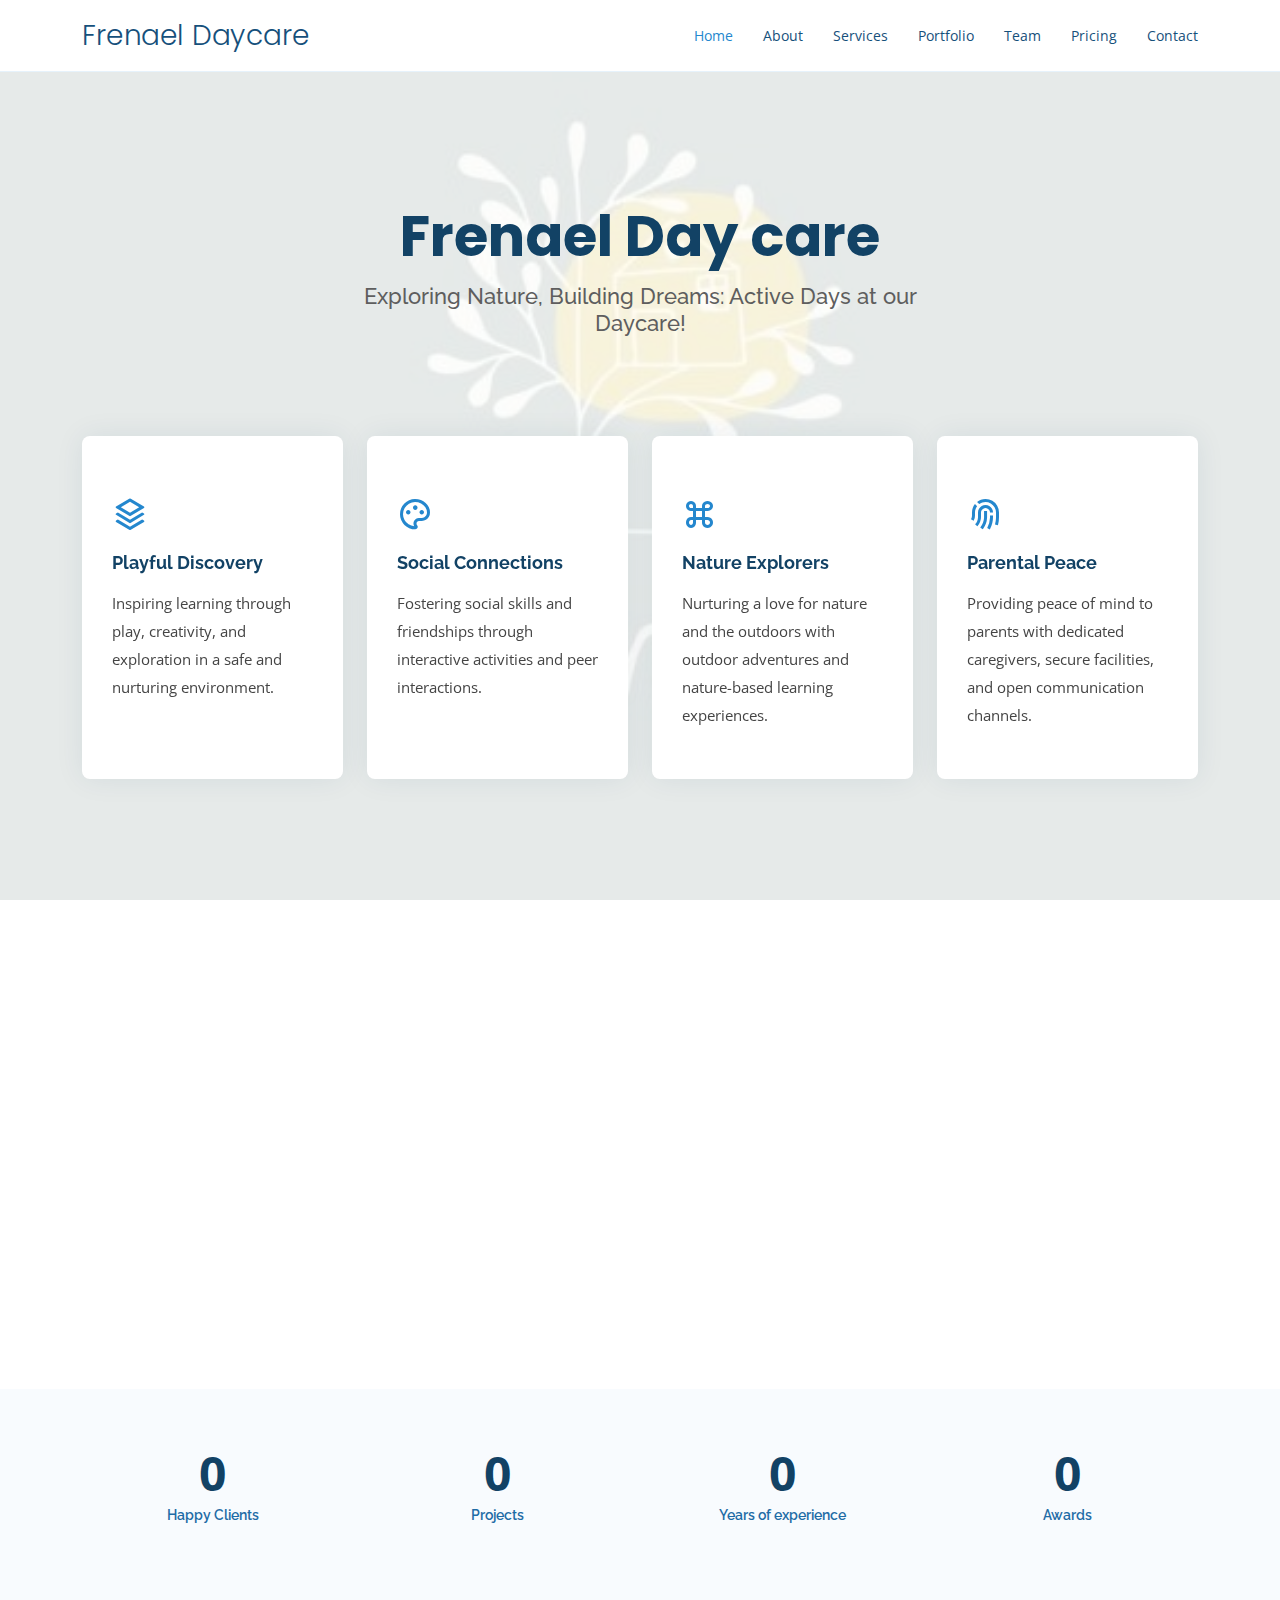
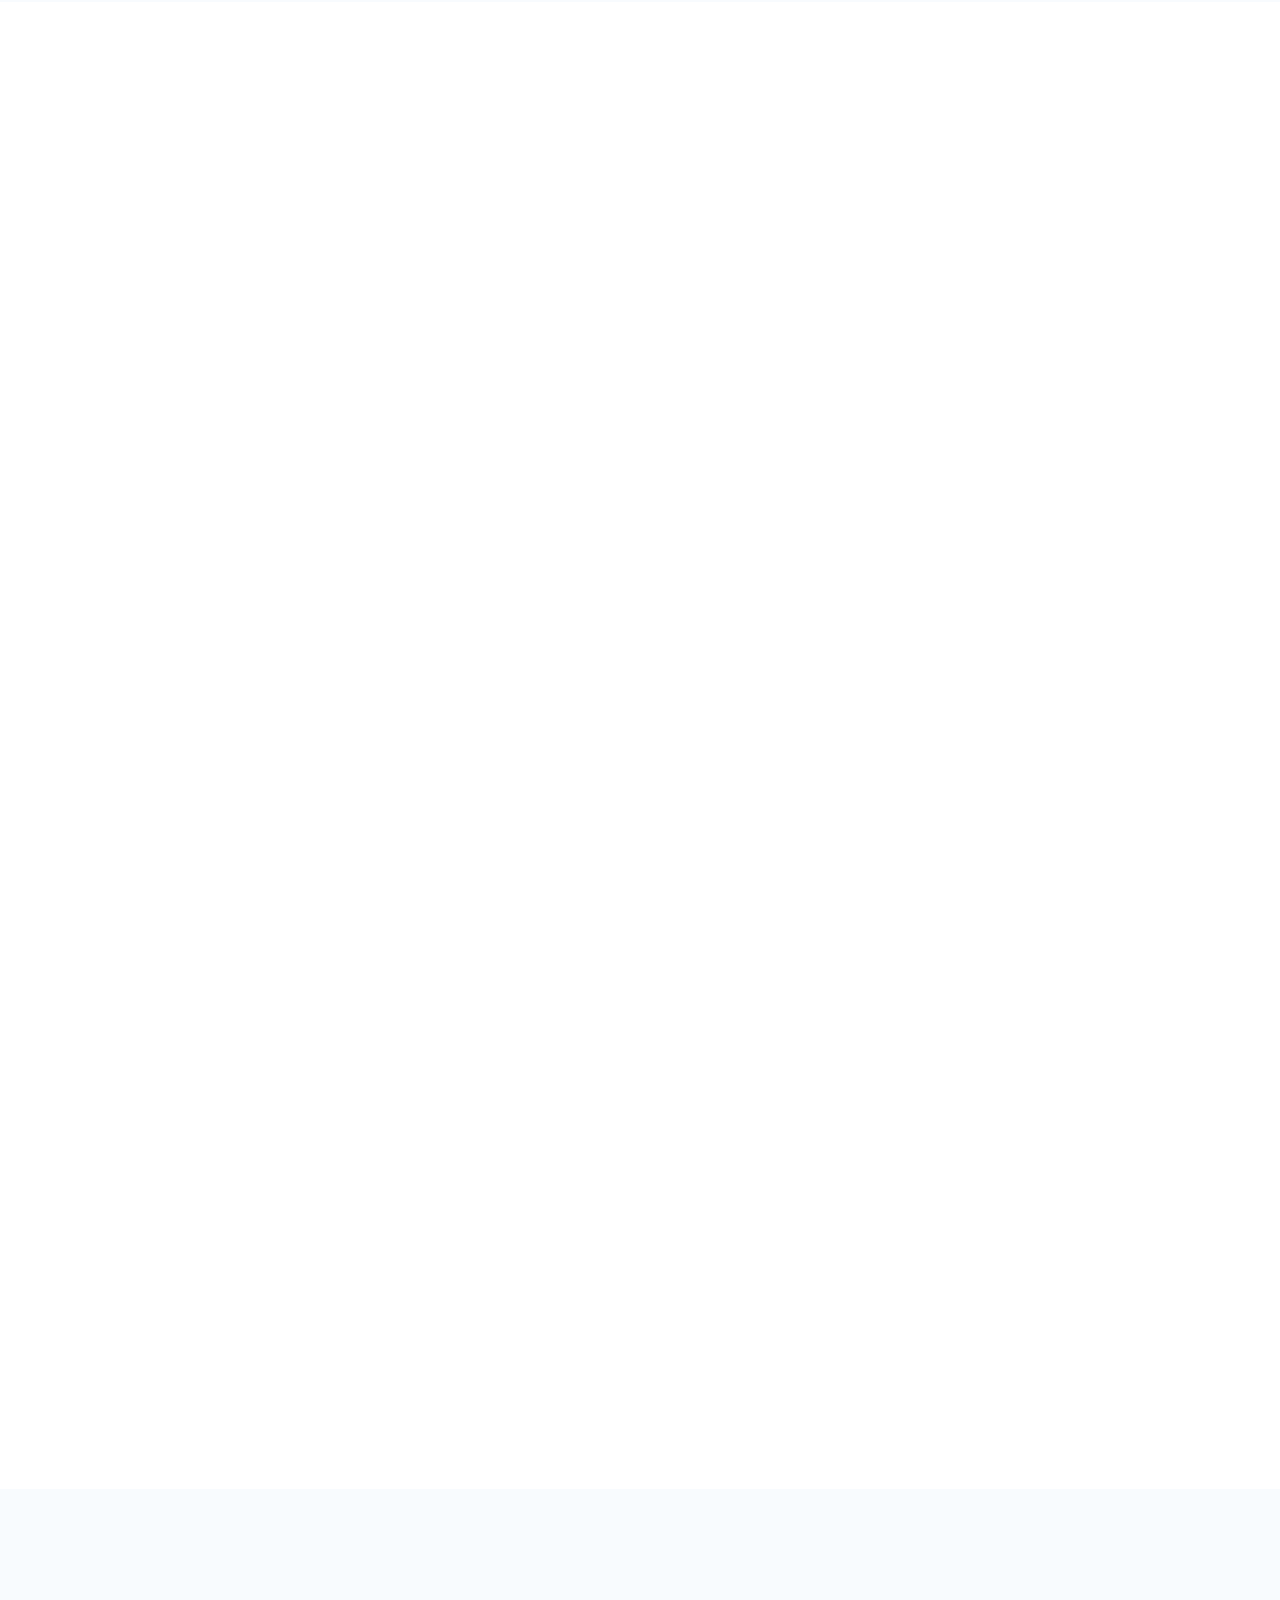
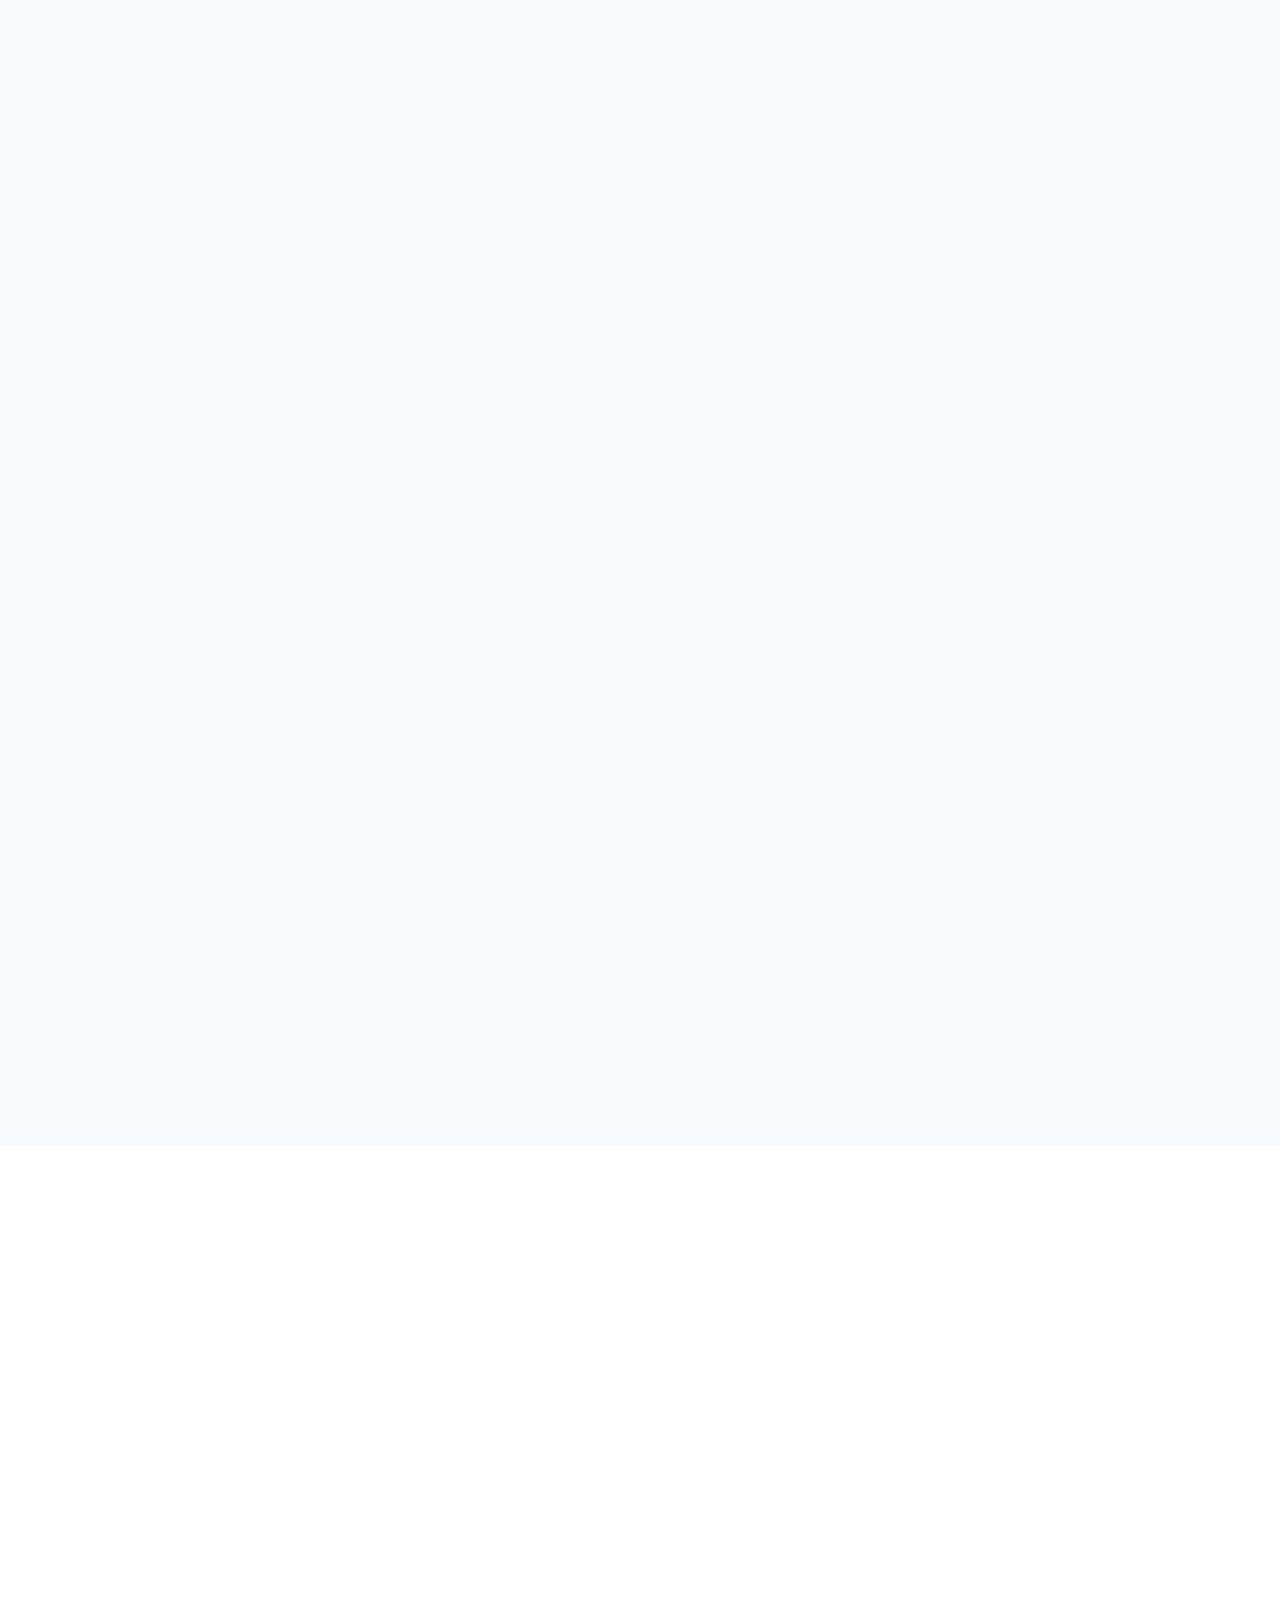
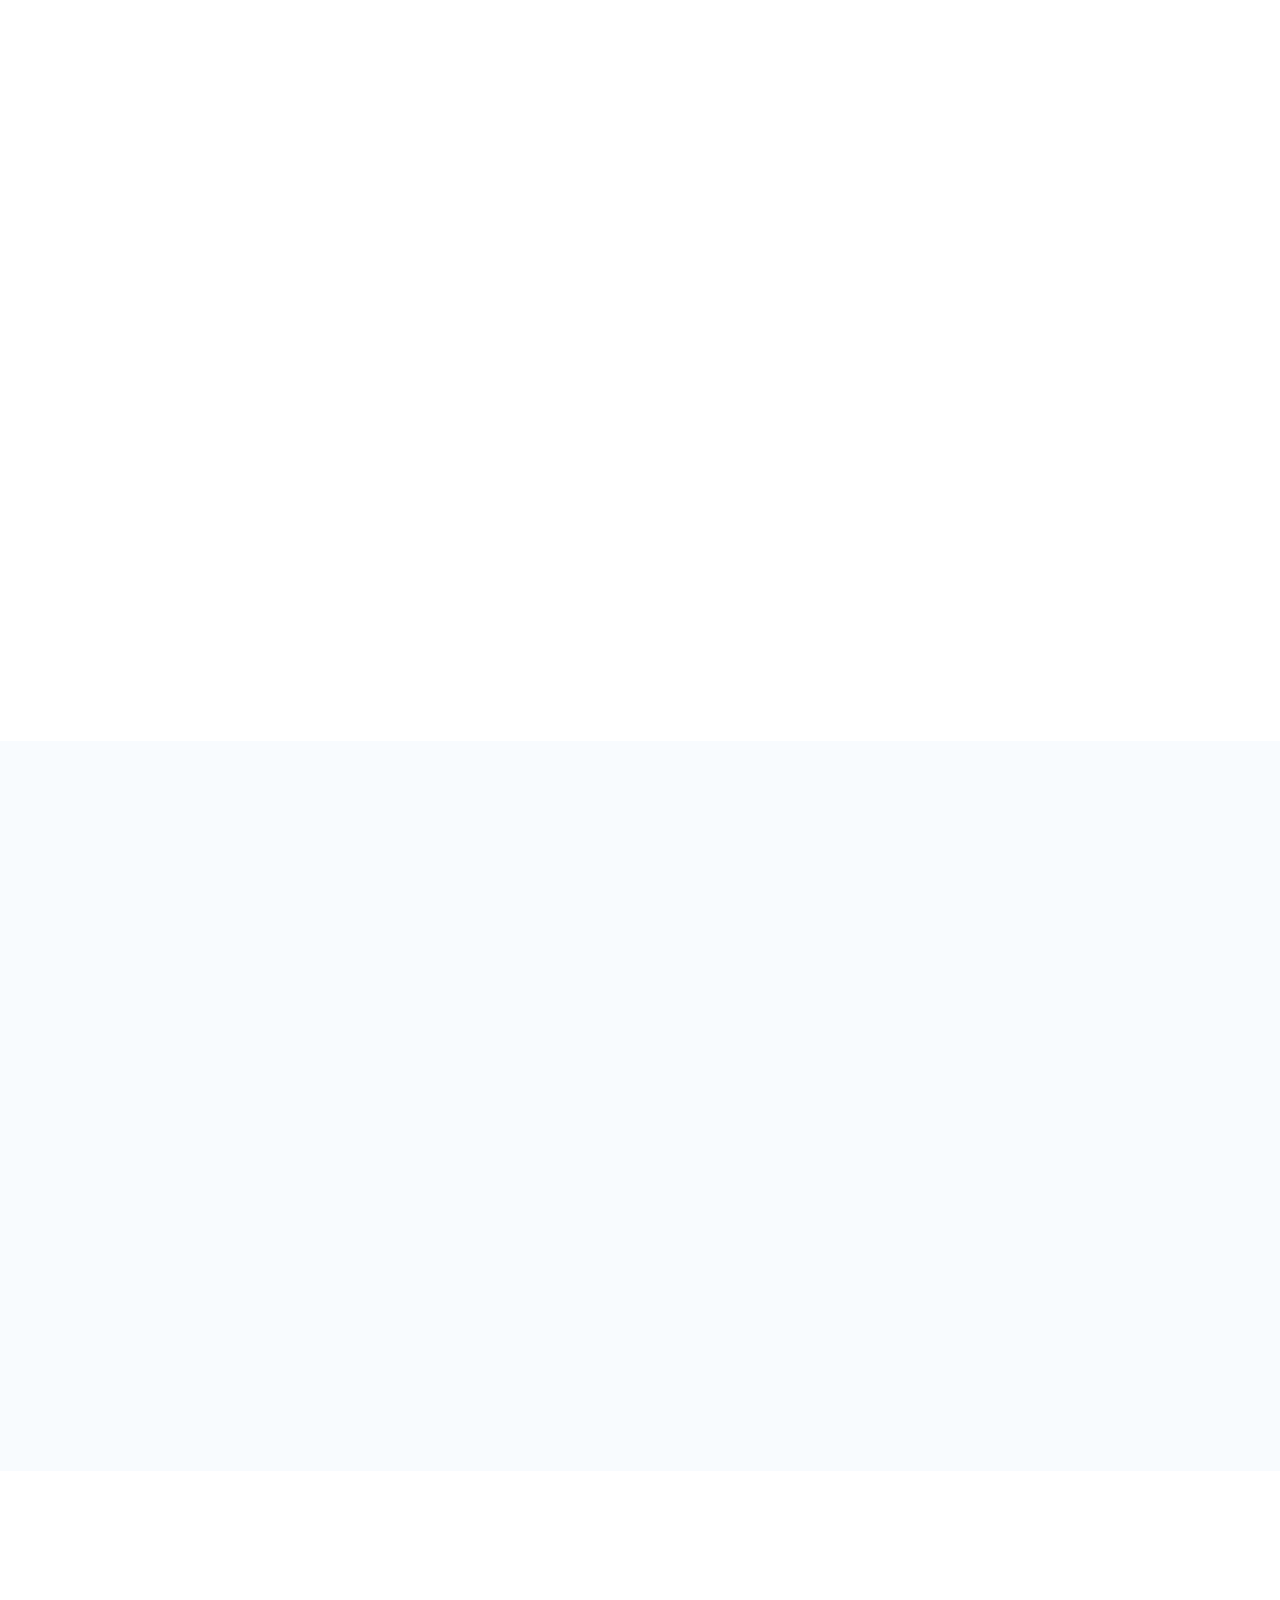
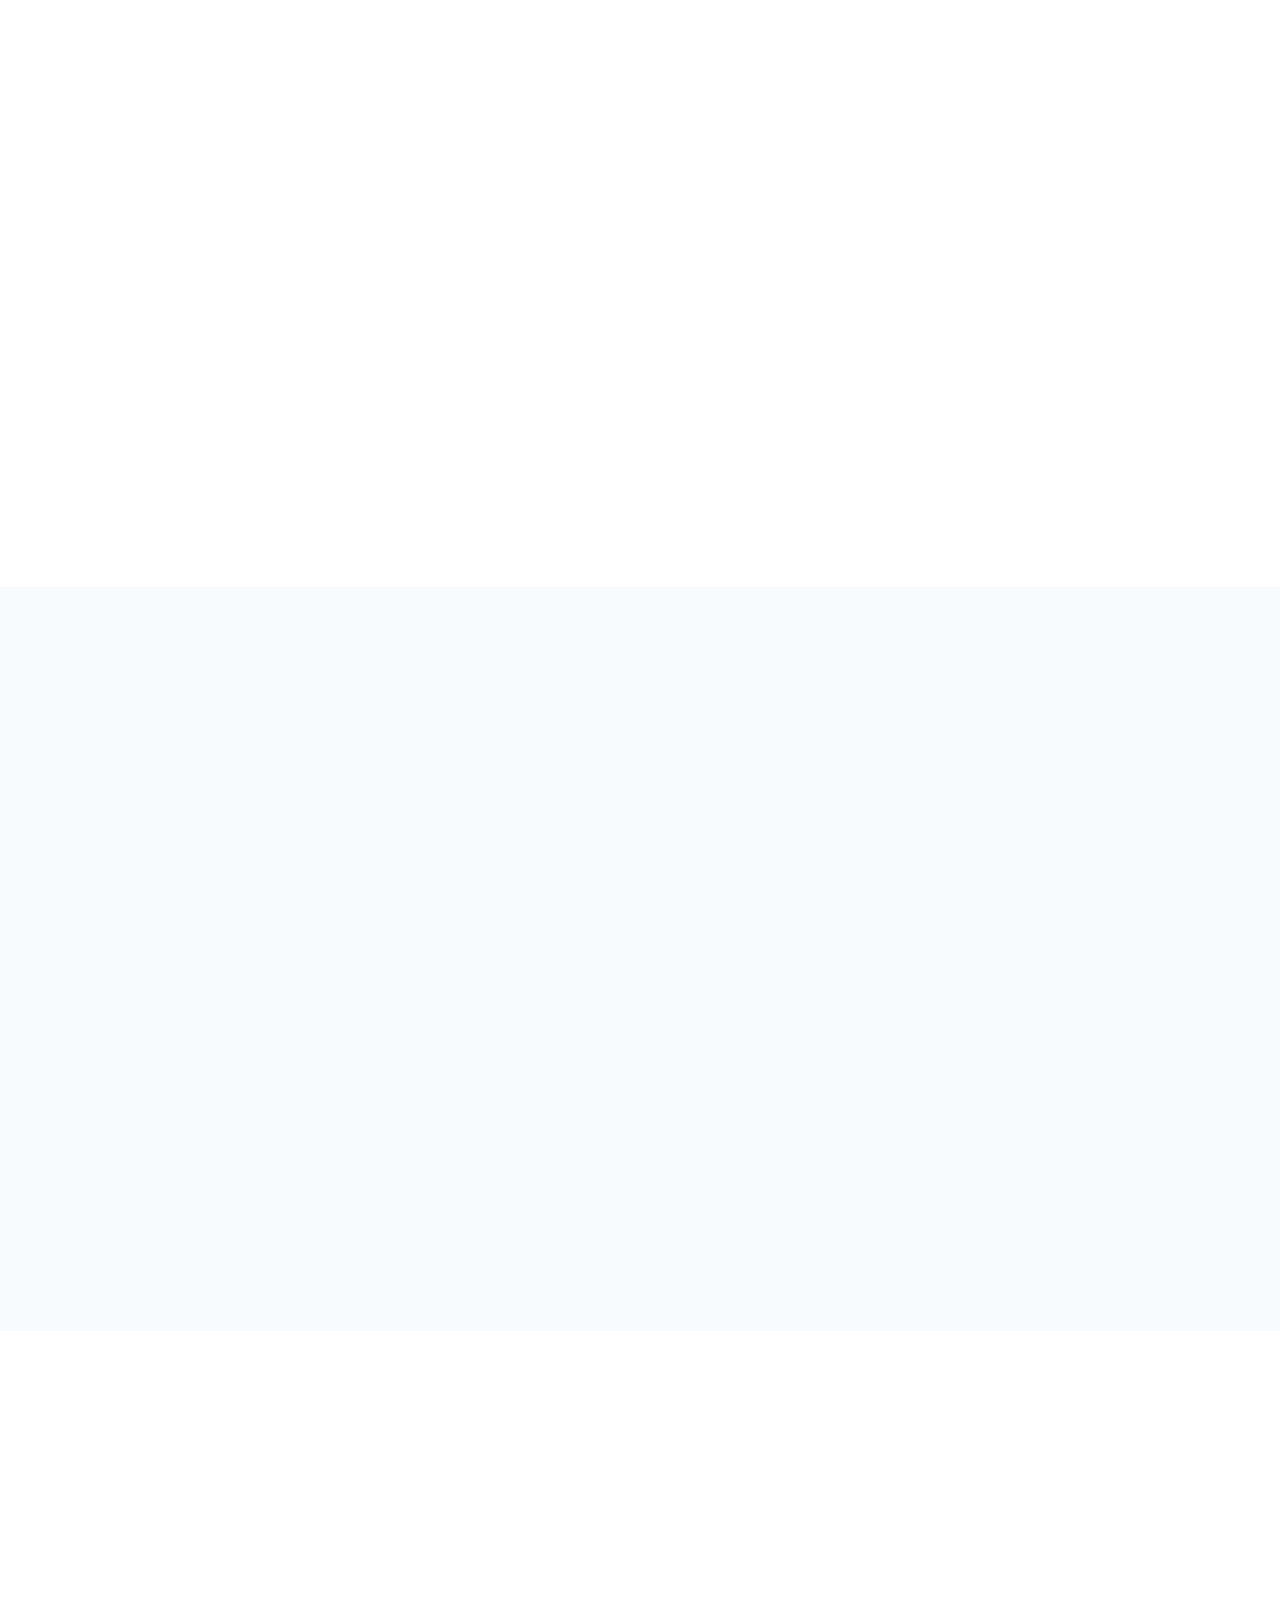
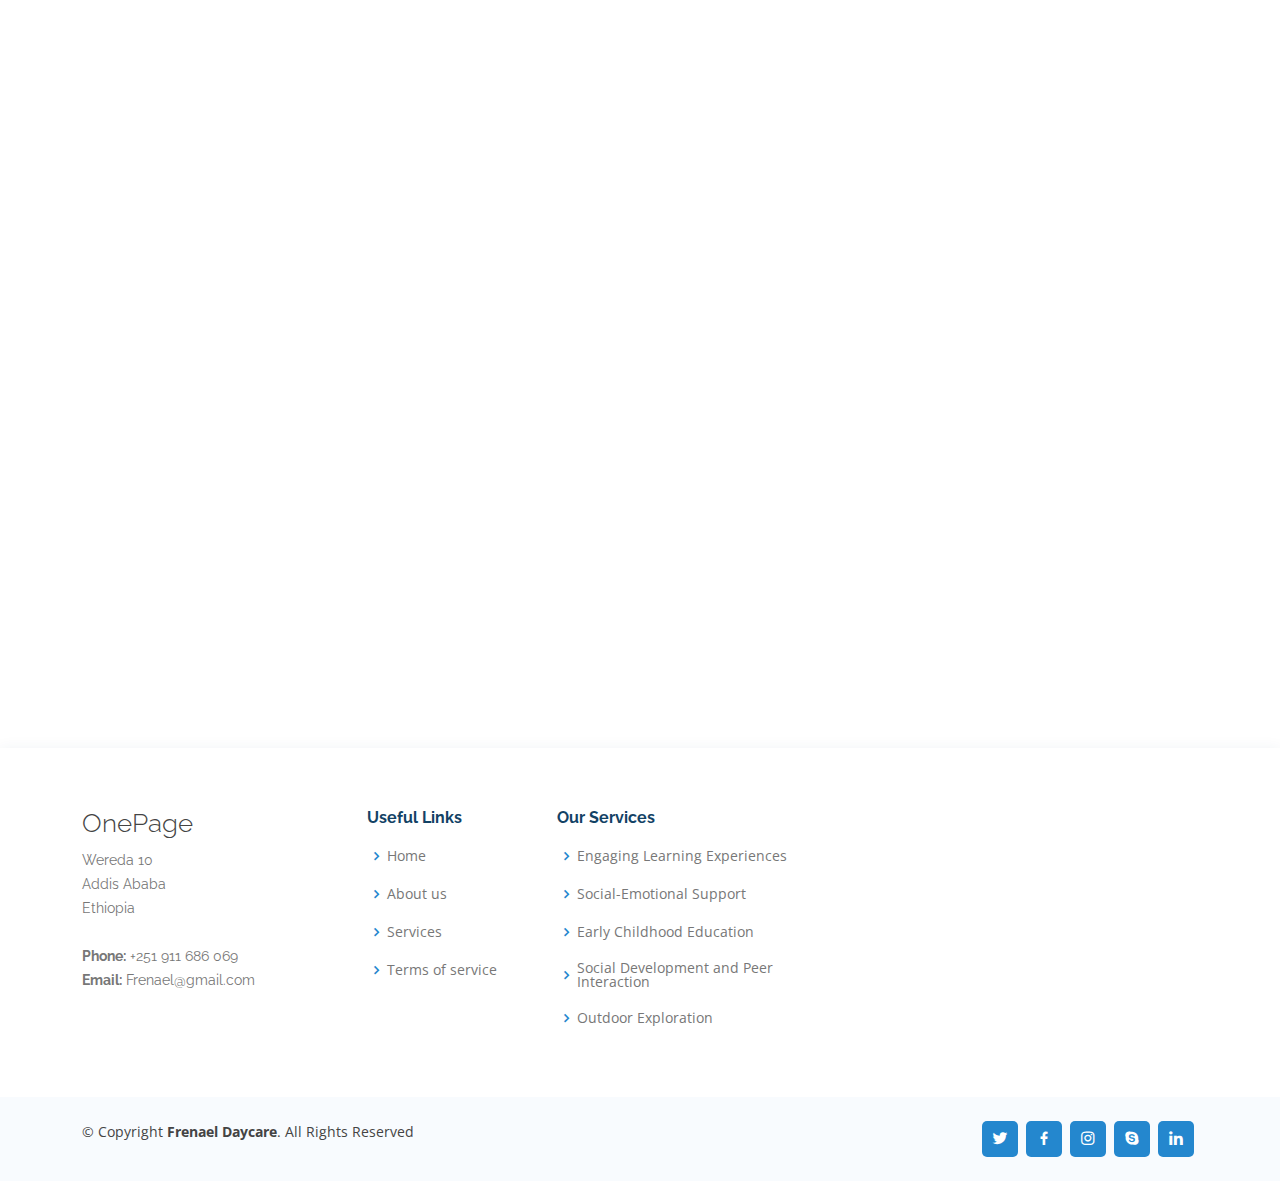
==== commit f6d49910: "Update index.html" ====
--- a/index.html
+++ b/index.html
@@ -996,4 +996,4 @@
 
 </body>
 
-</html>+</html>
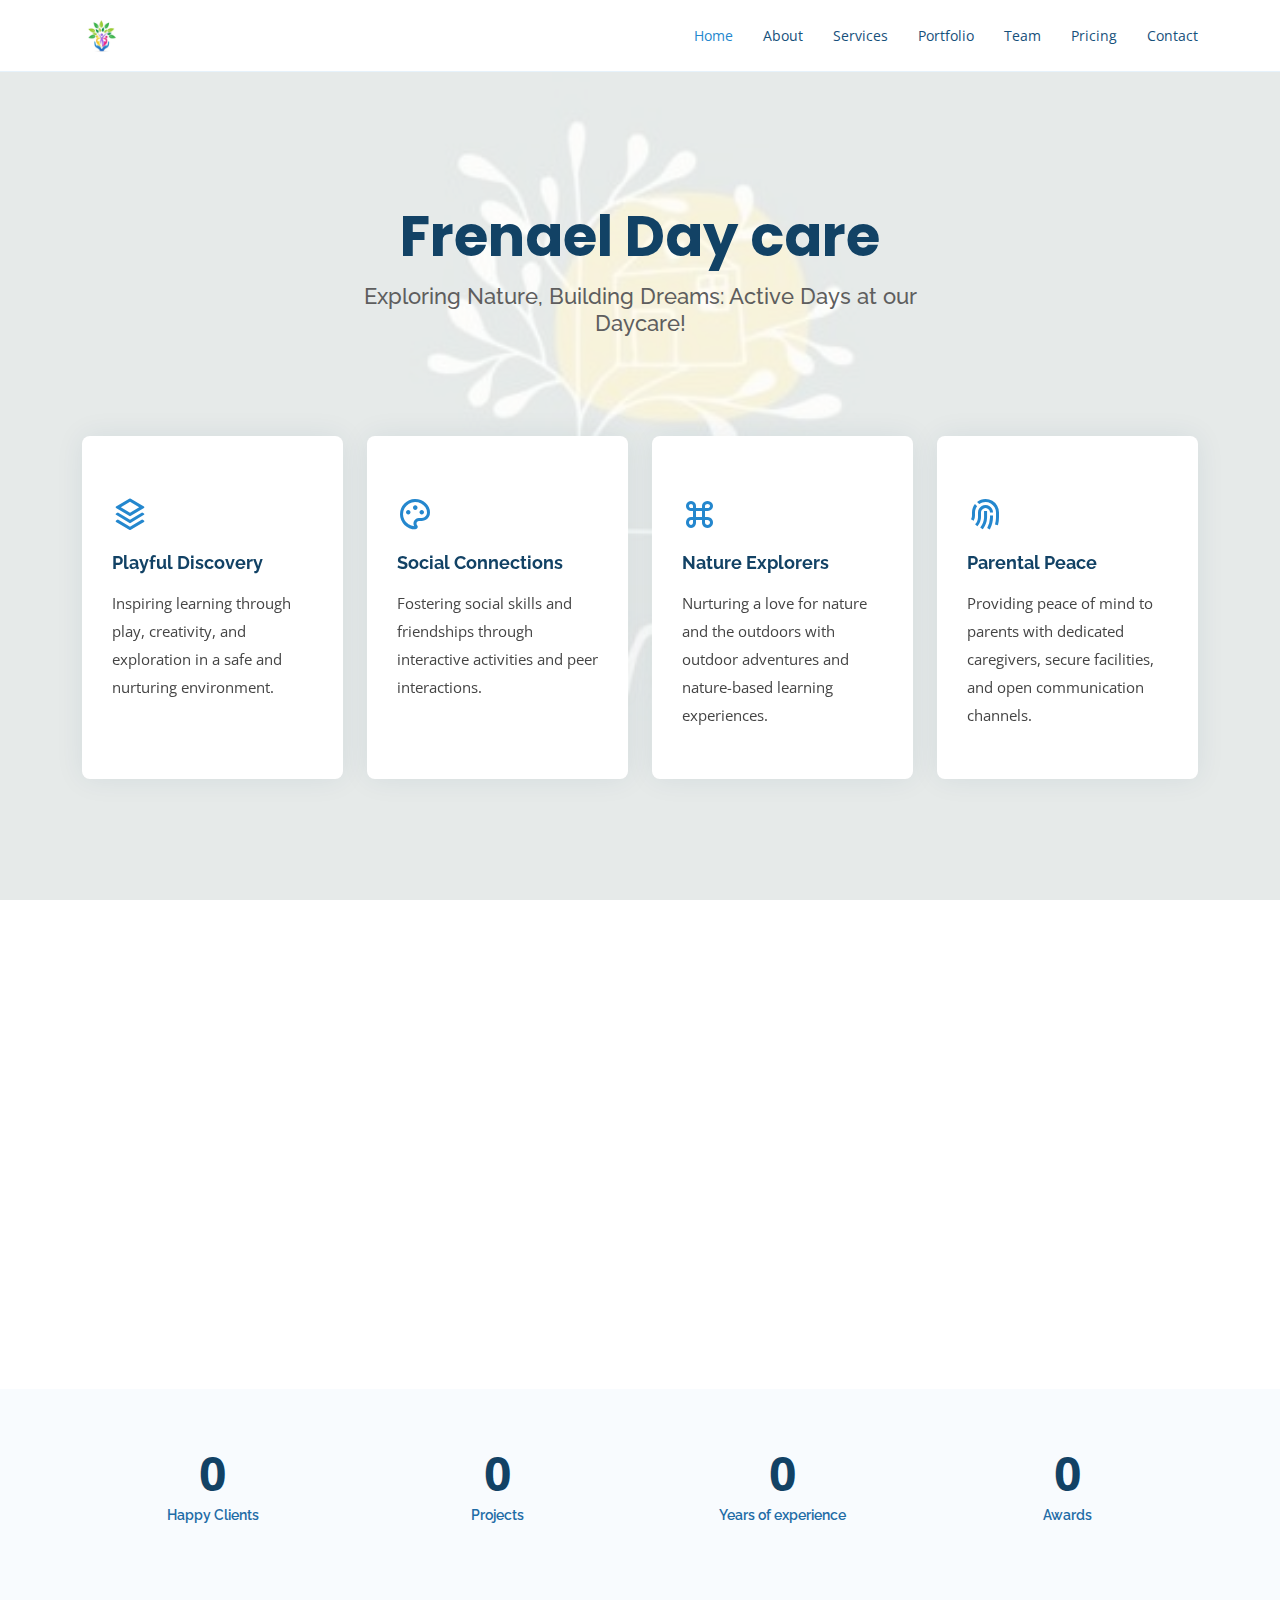
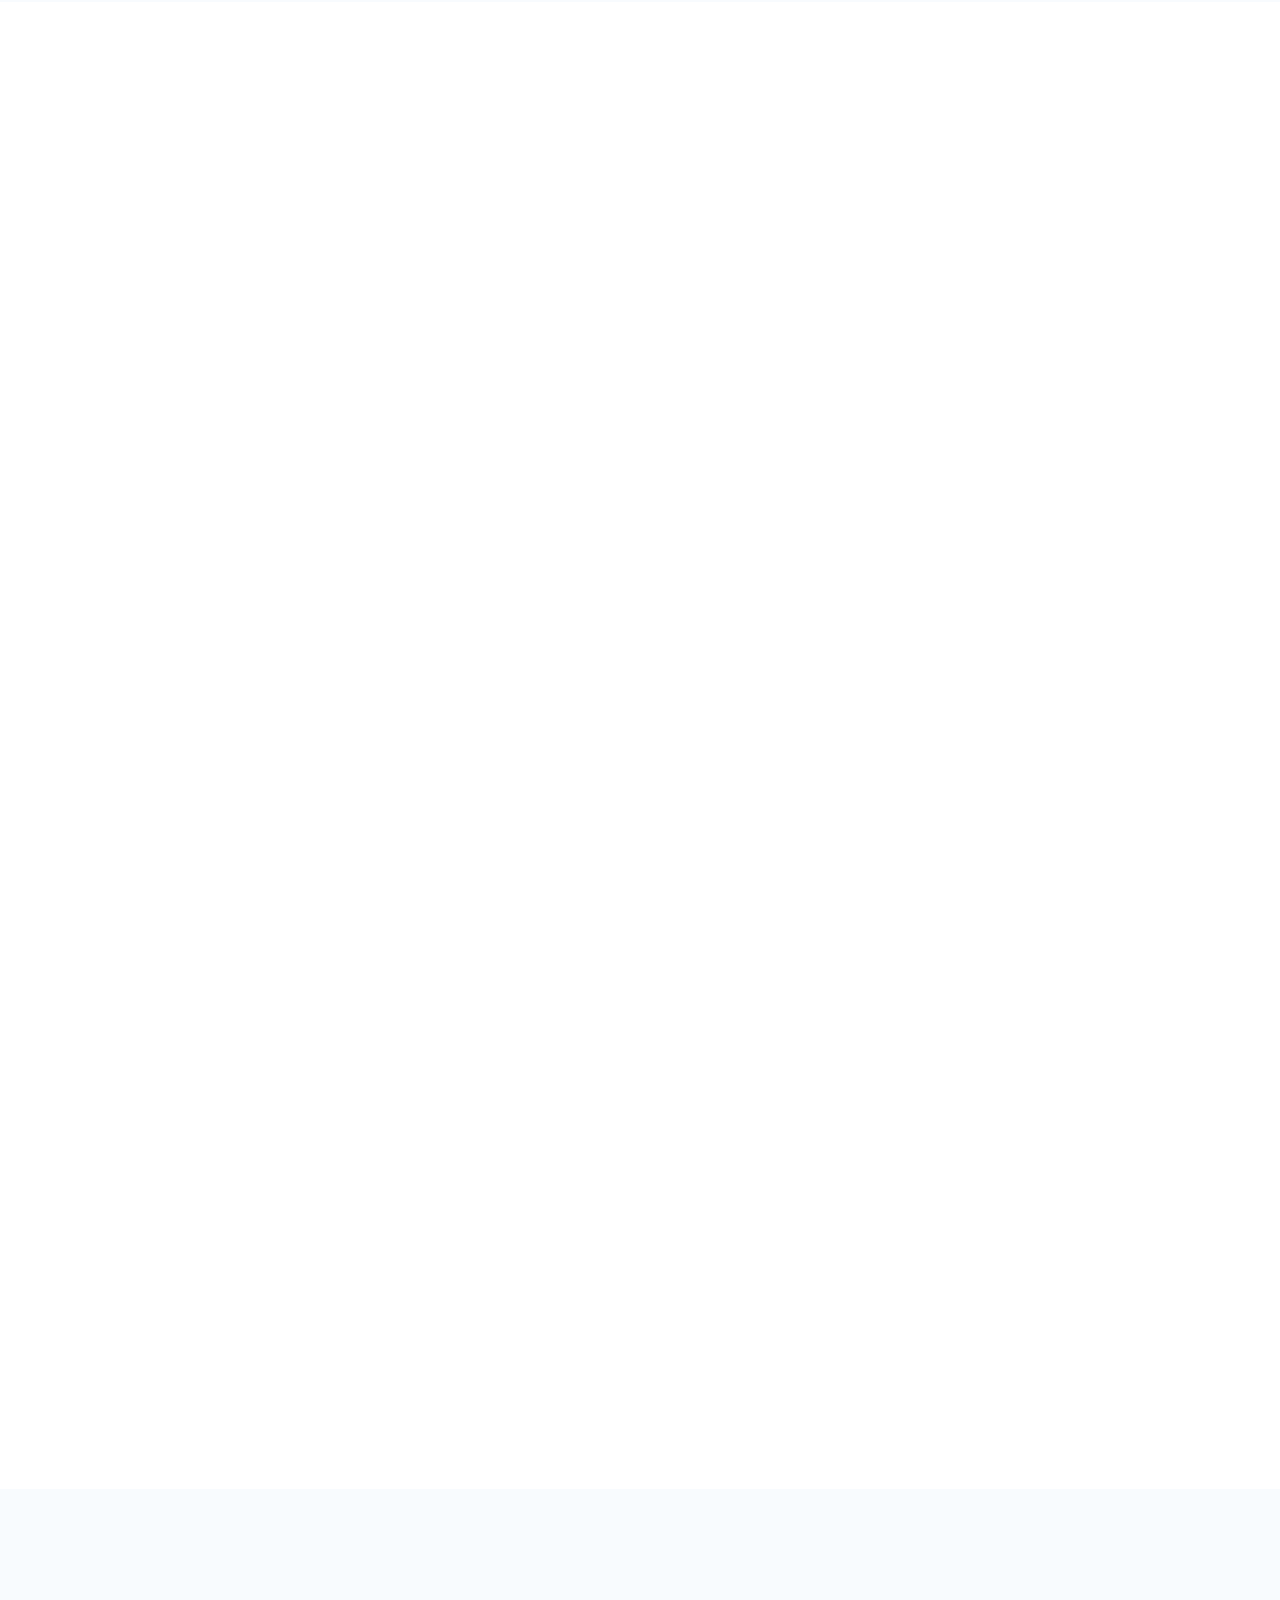
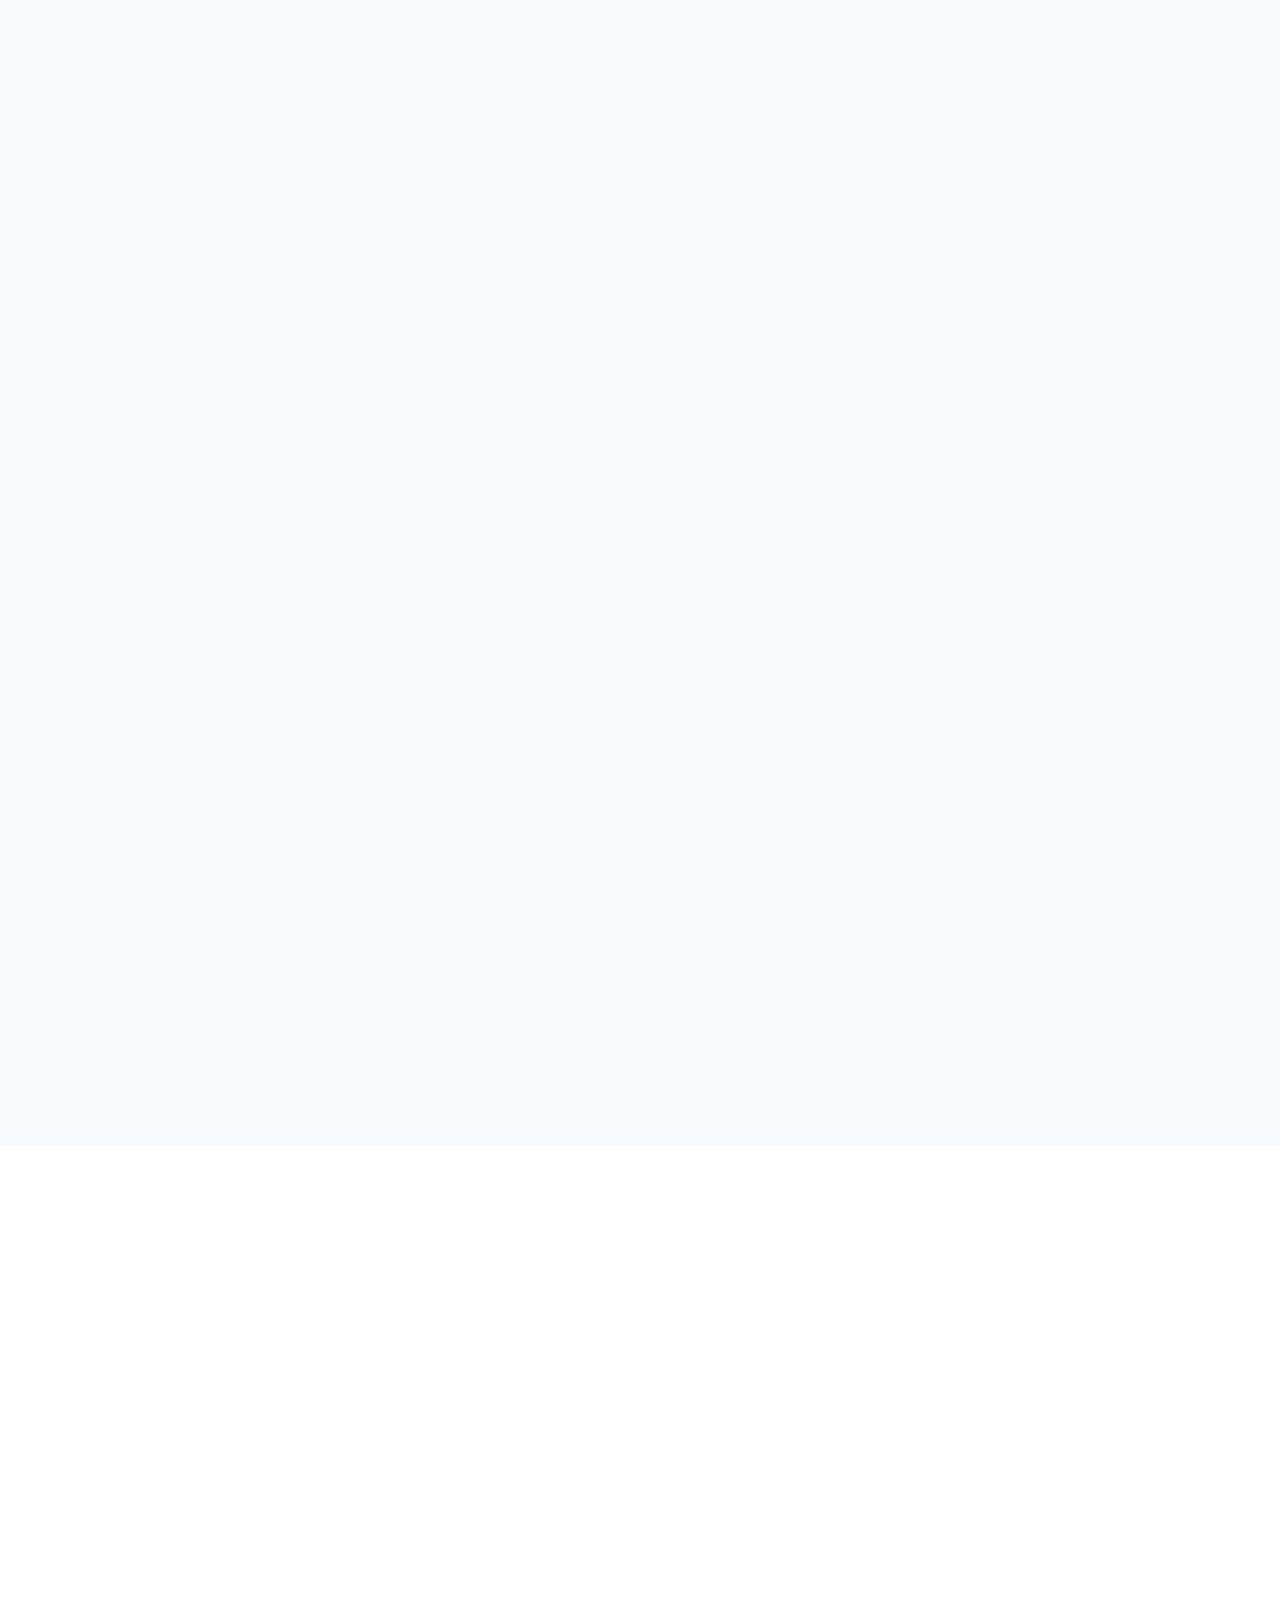
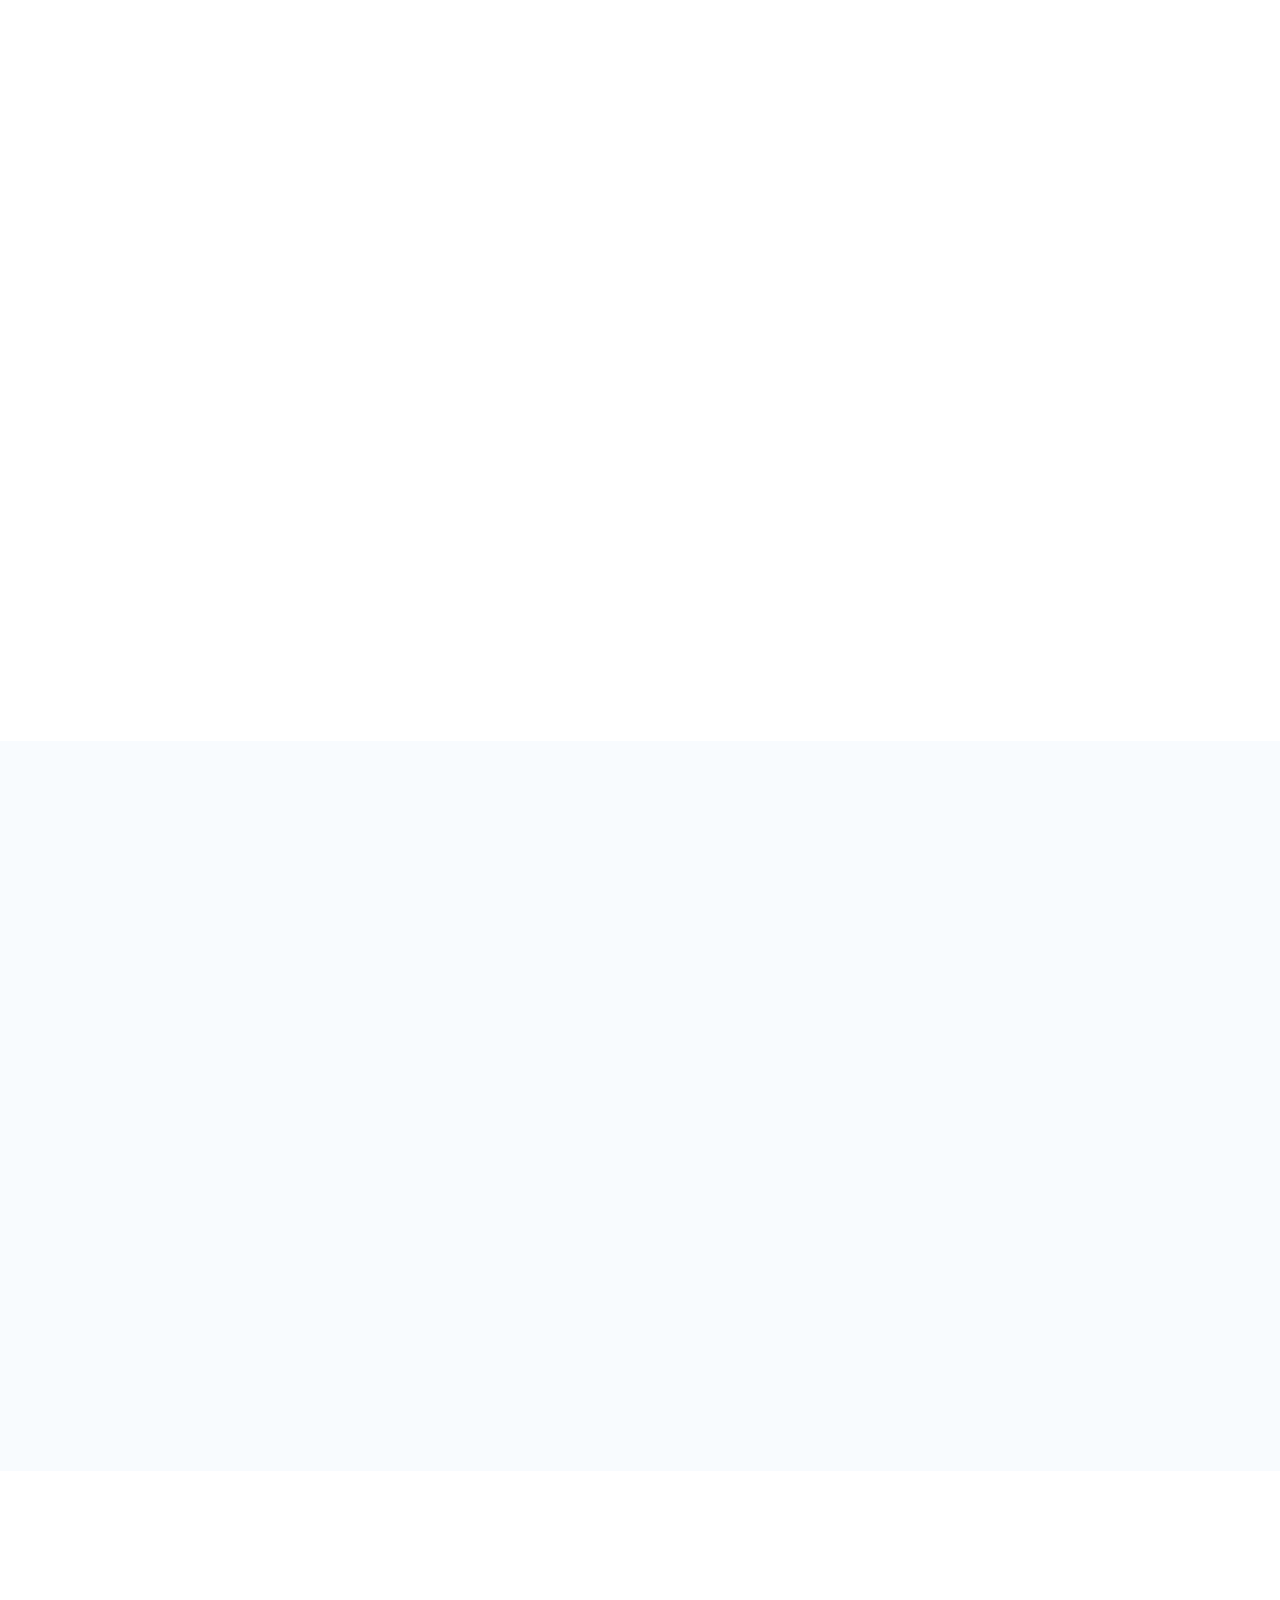
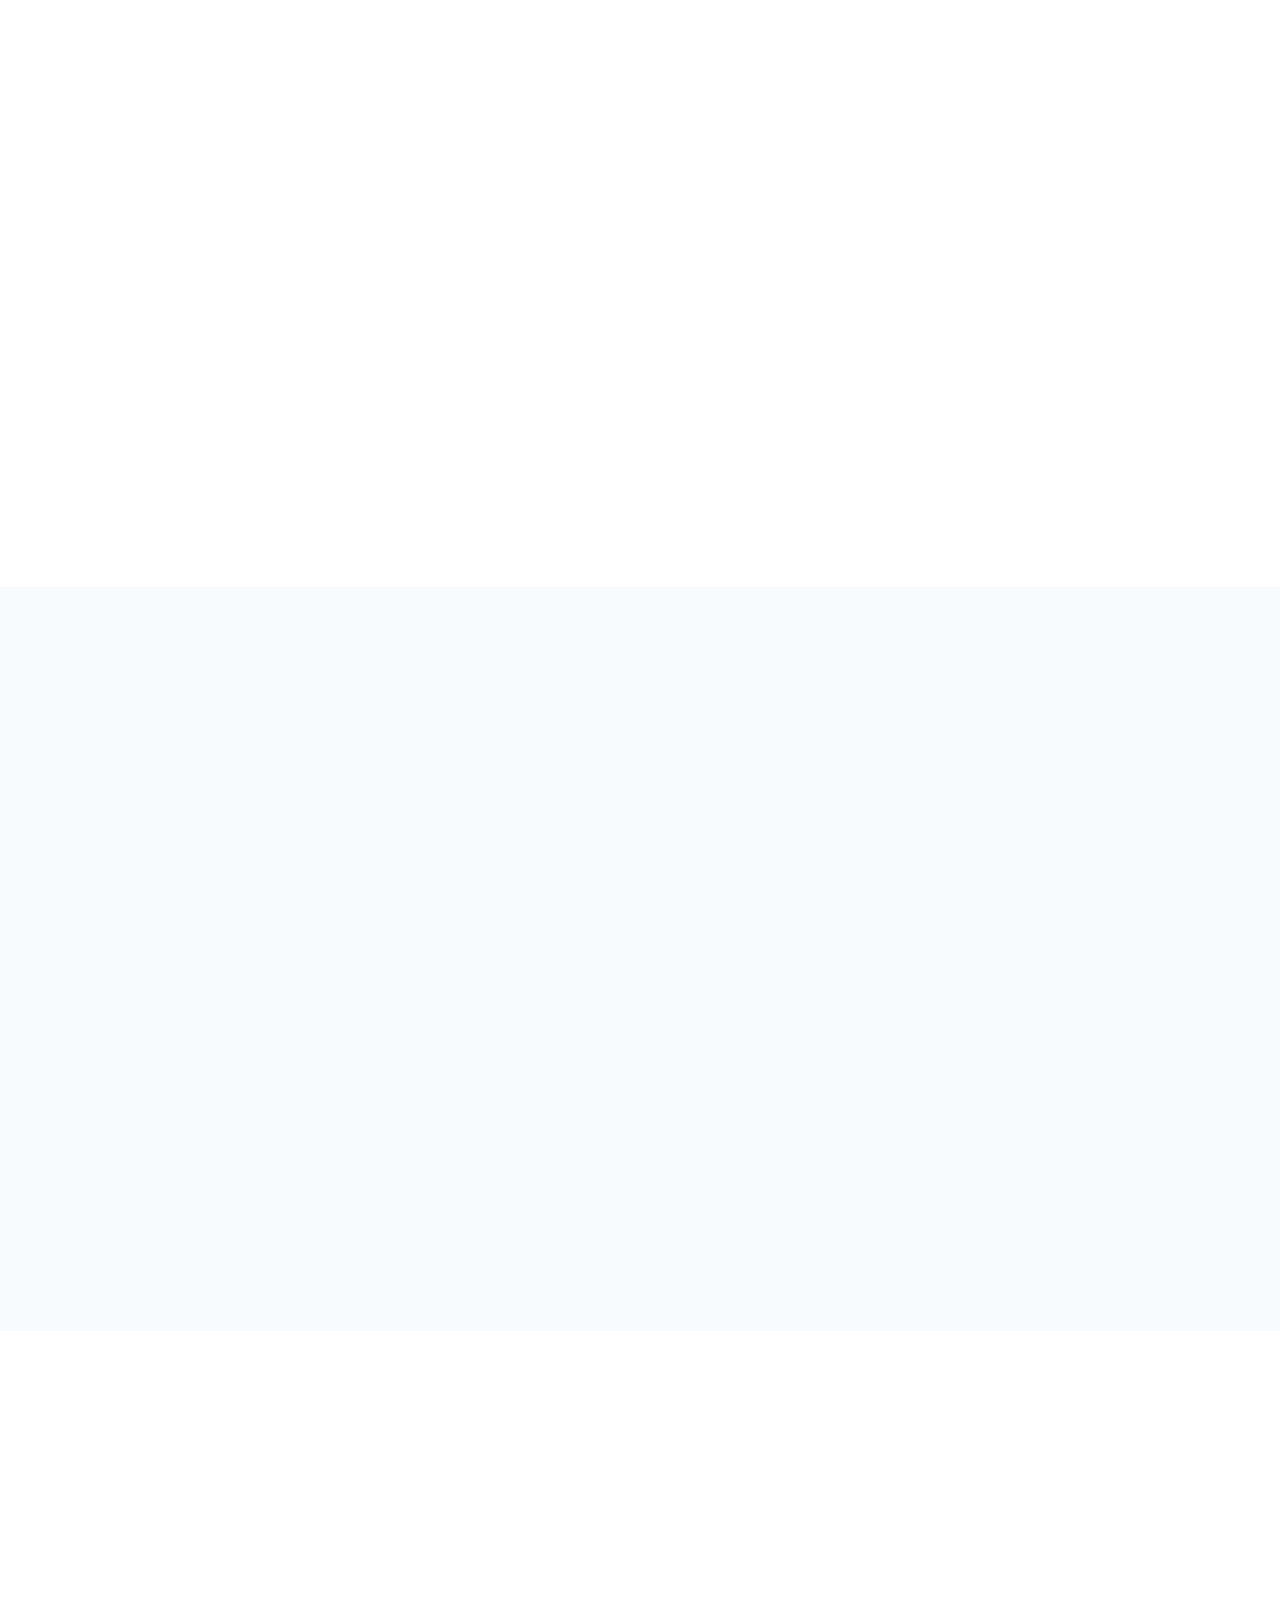
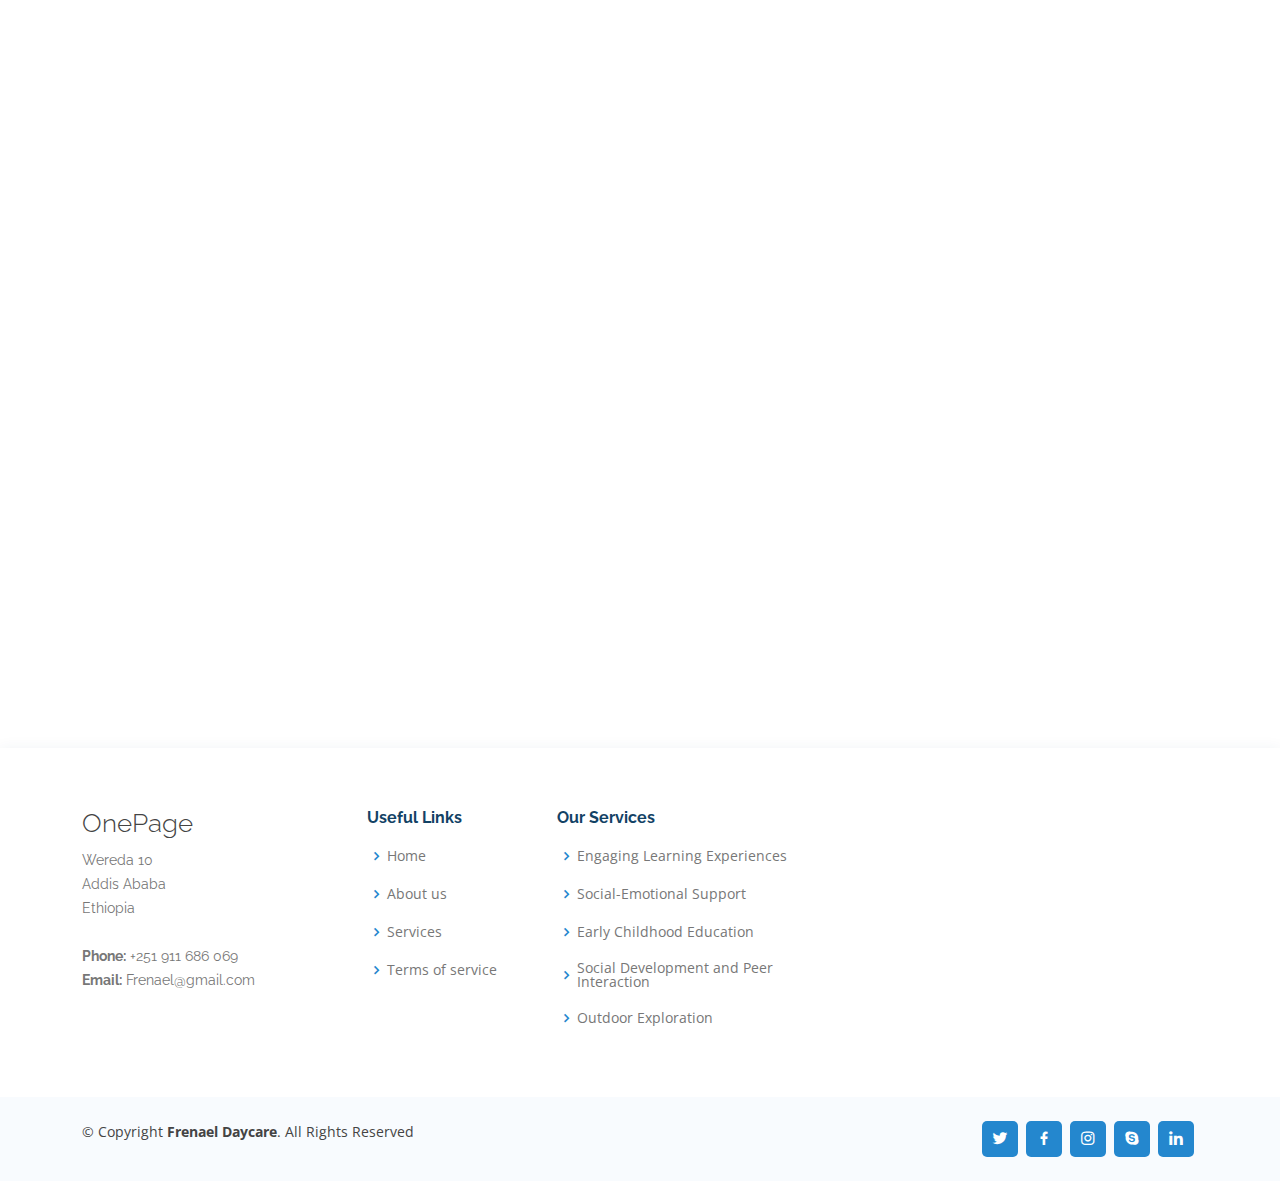
==== commit f61688fa: "Update index.html" ====
--- a/index.html
+++ b/index.html
@@ -1,3 +1,4 @@
+<!-- <H1>MY NAME IS MATETWOS AND I GOT FREIND CALLED EYOSI</H1> -->
 <!DOCTYPE html>
 <html lang="en">
 
@@ -54,7 +55,7 @@
   <header id="header" class="fixed-top">
     <div class="container d-flex align-items-center justify-content-between">
 
-      <h1 class="logo"><a href="index.html">Frenael Daycare</a></h1>
+      <h1 class="logo"><a href="index.html"><img src="photo/logo.jpg"></a></h1>
       <!-- Uncomment below if you prefer to use an image logo -->
       <!-- <a href="index.html" class="logo"><img src="assets/img/logo.png" alt="" class="img-fluid"></a>-->
 
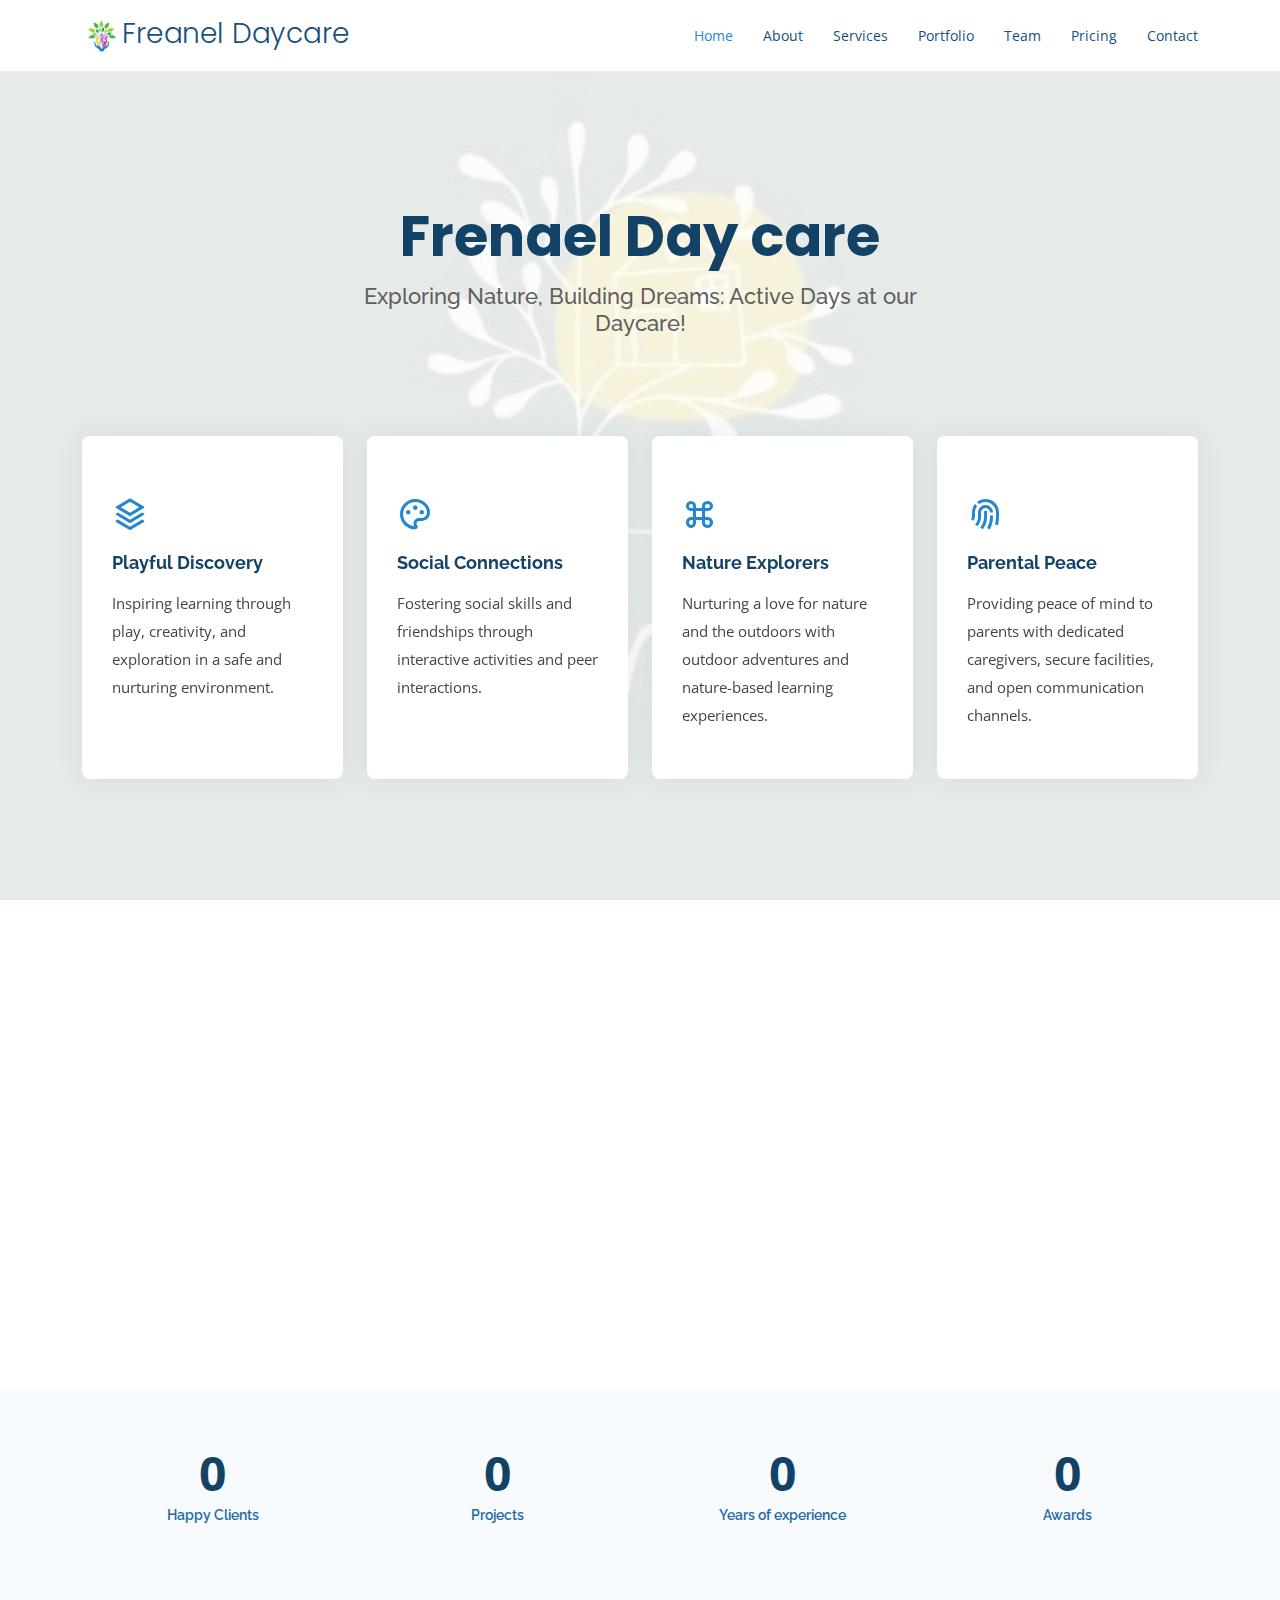
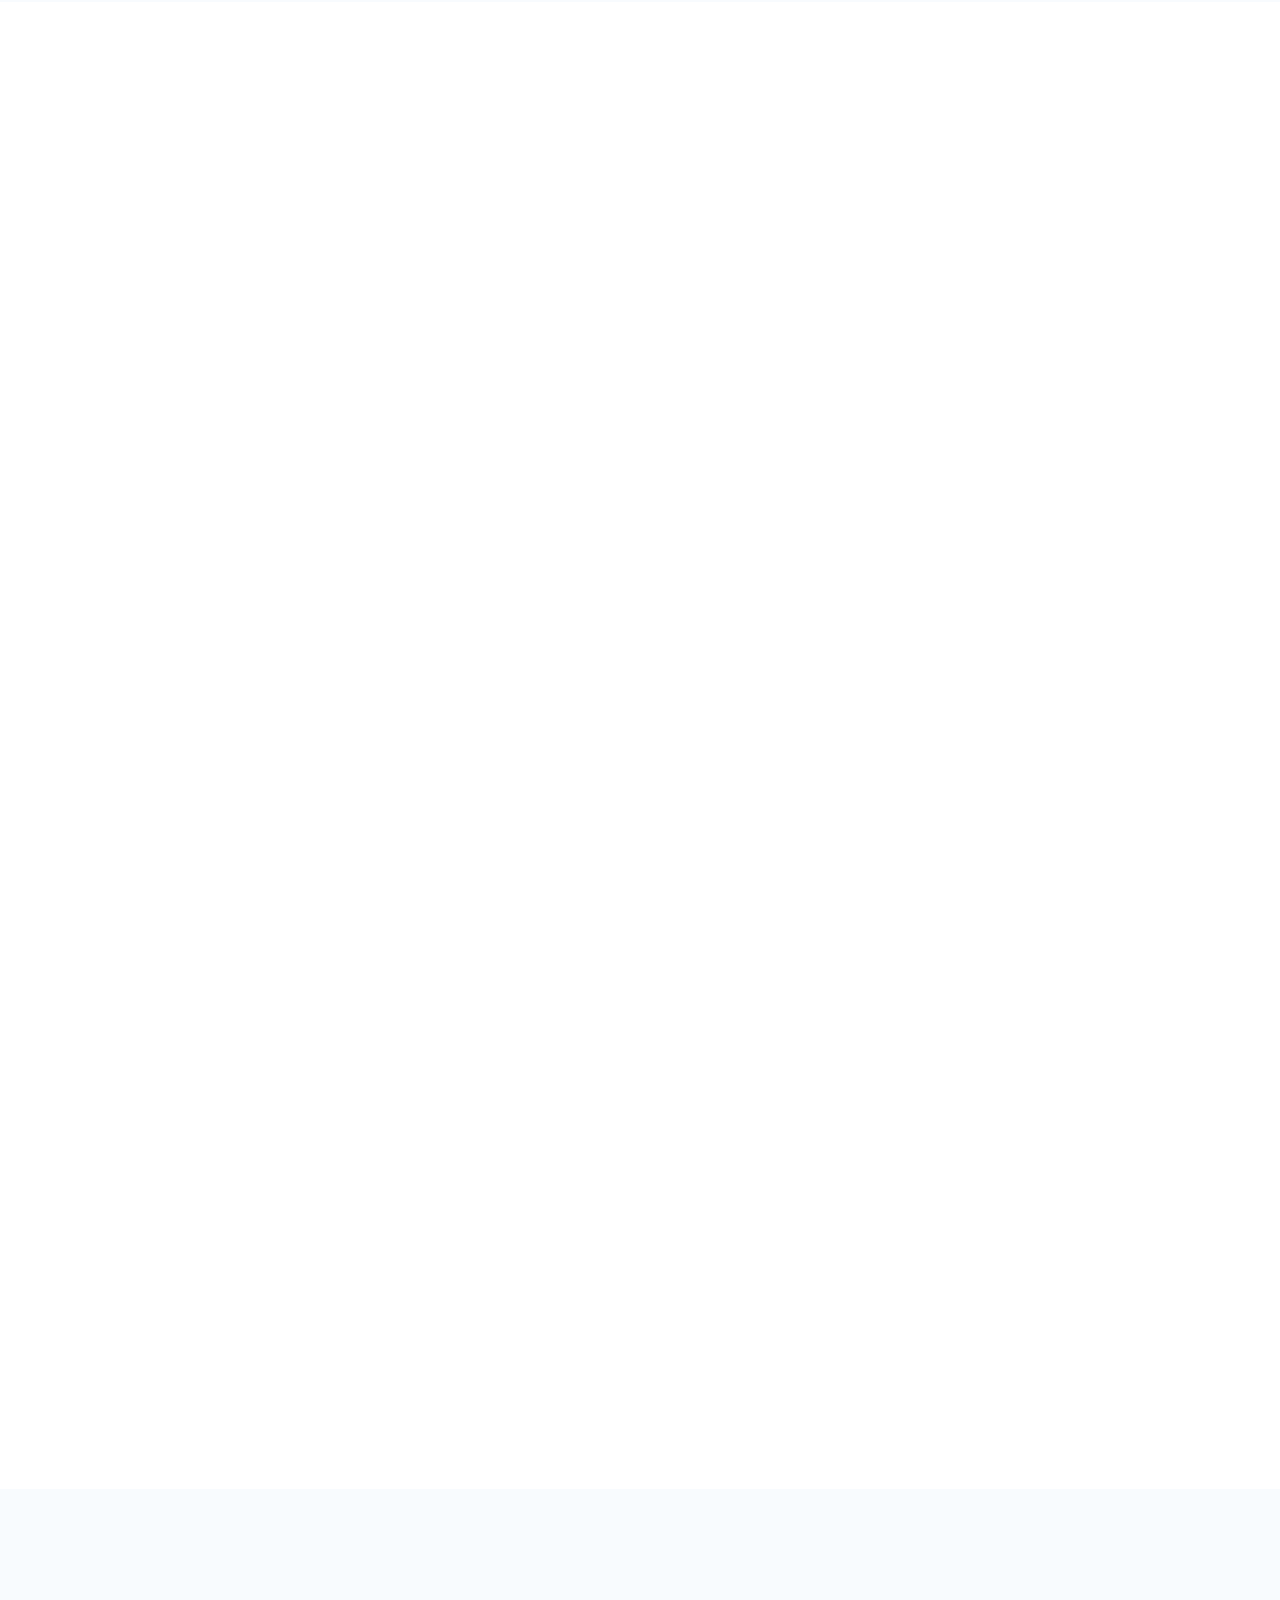
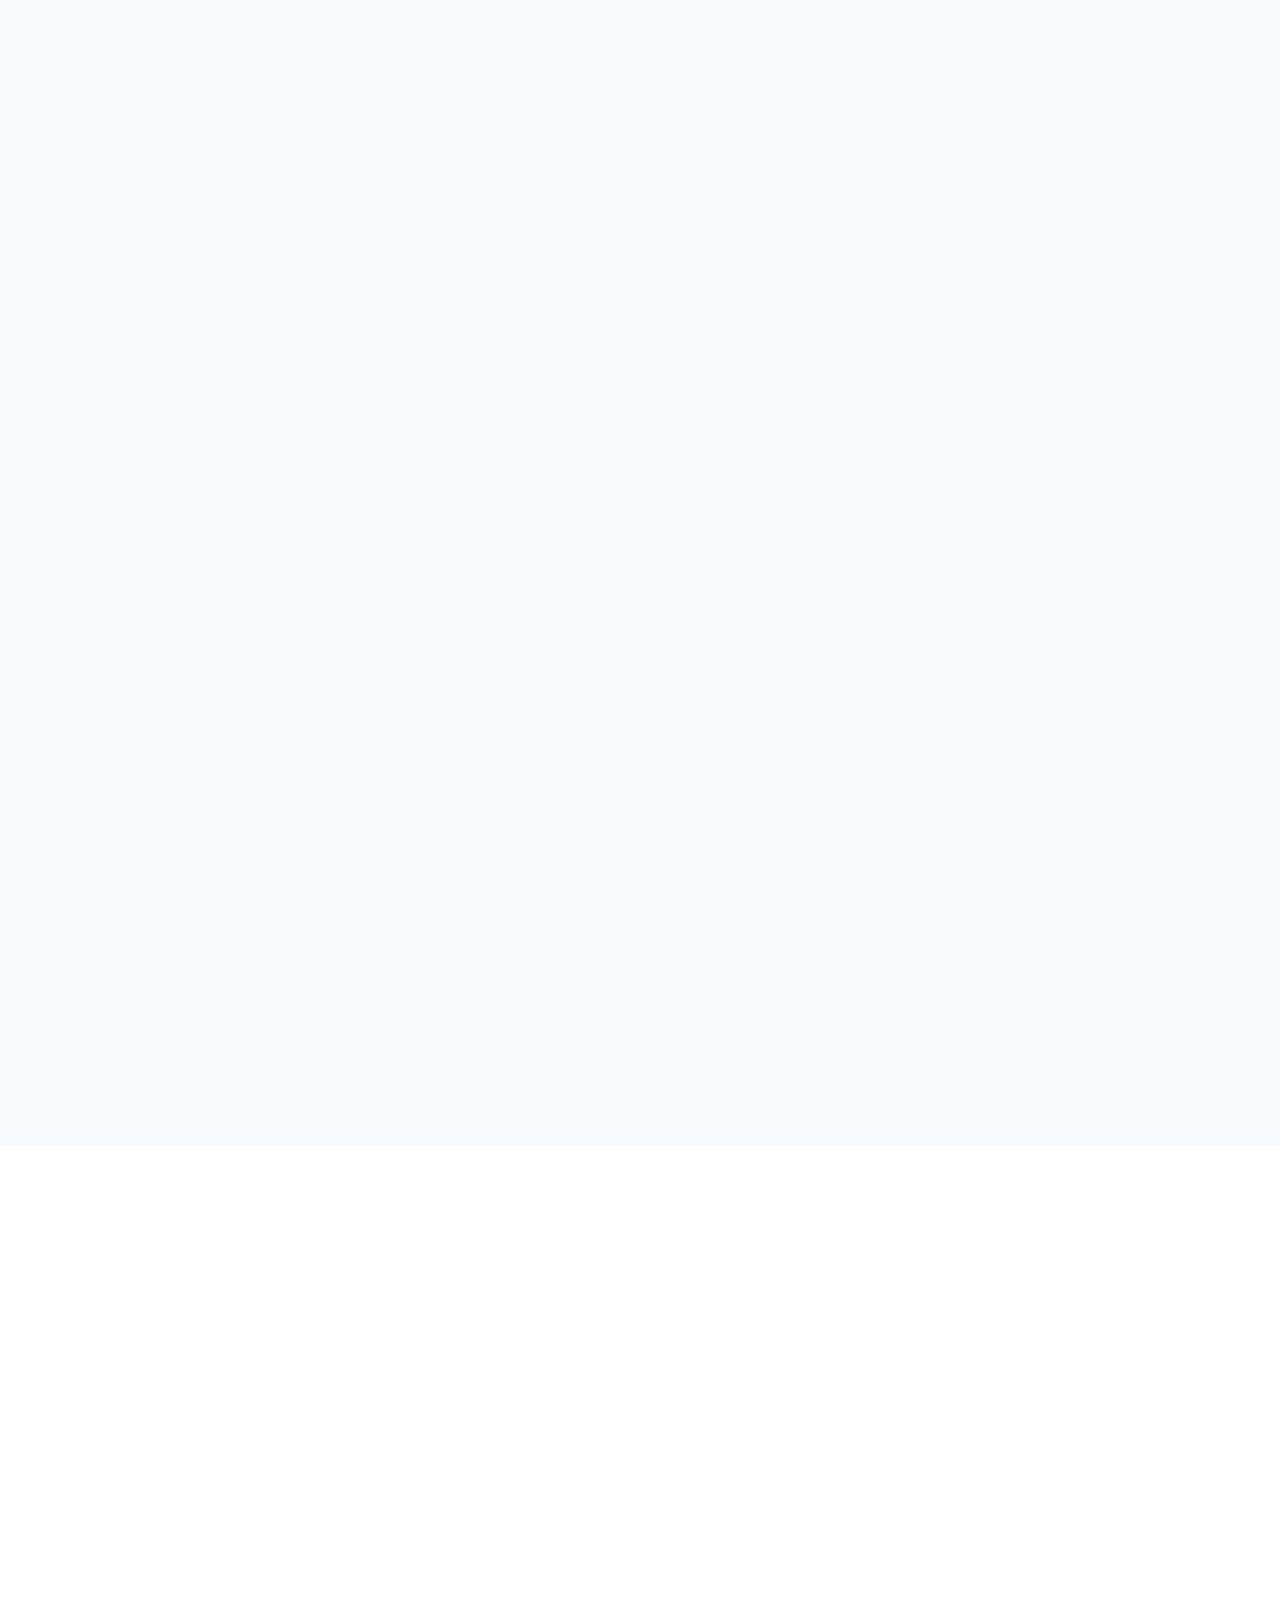
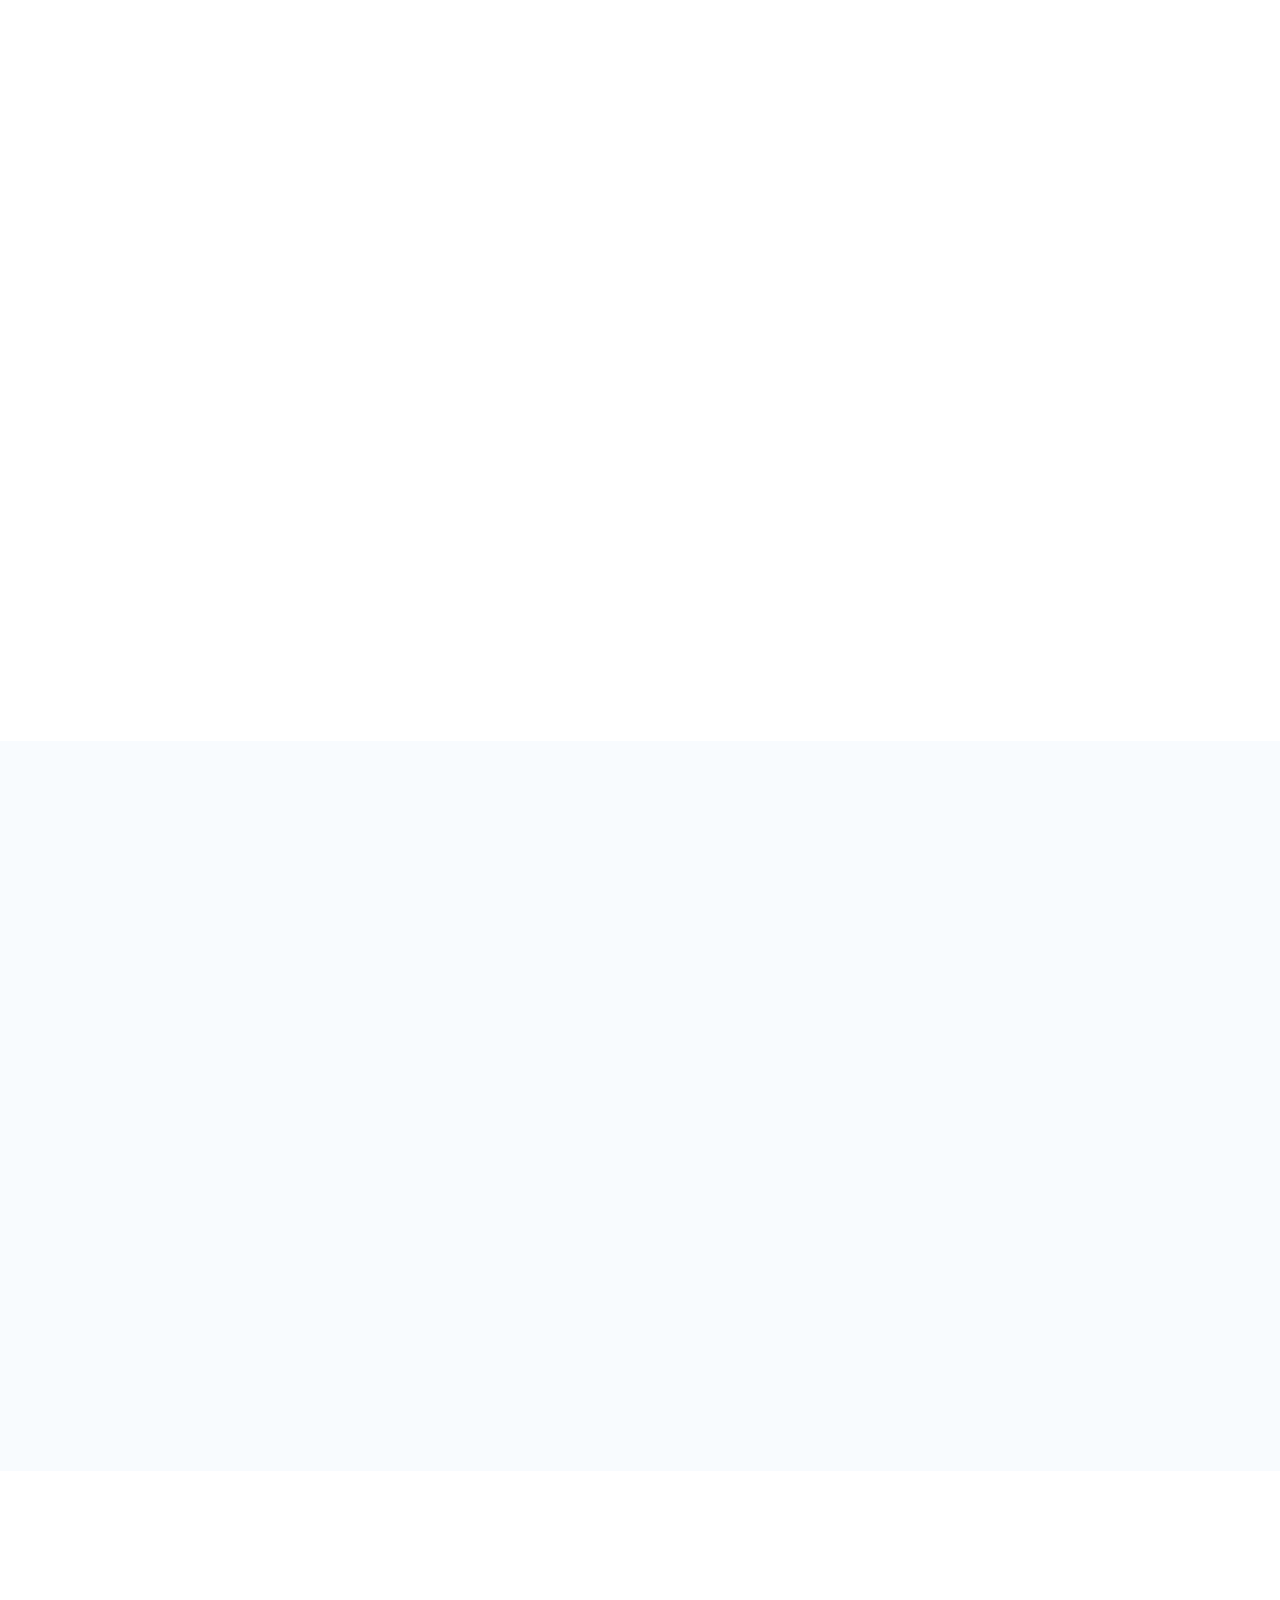
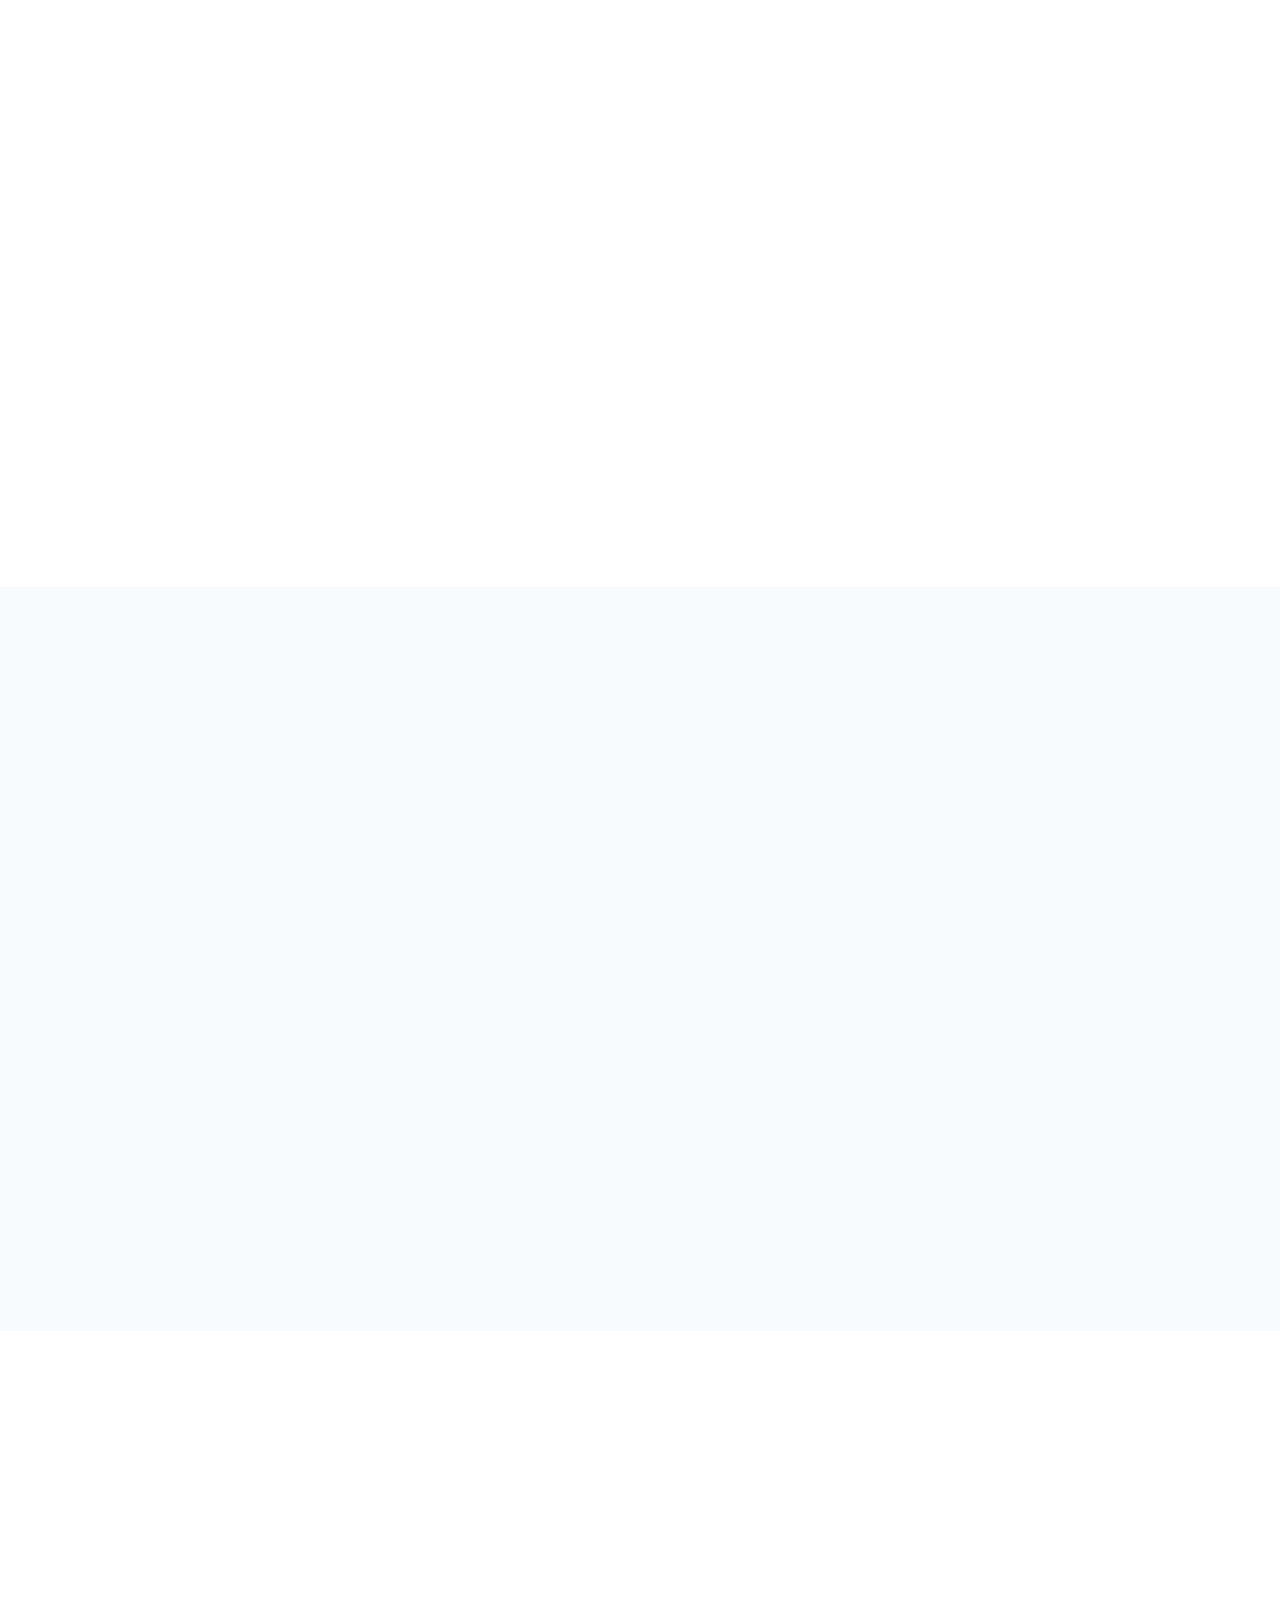
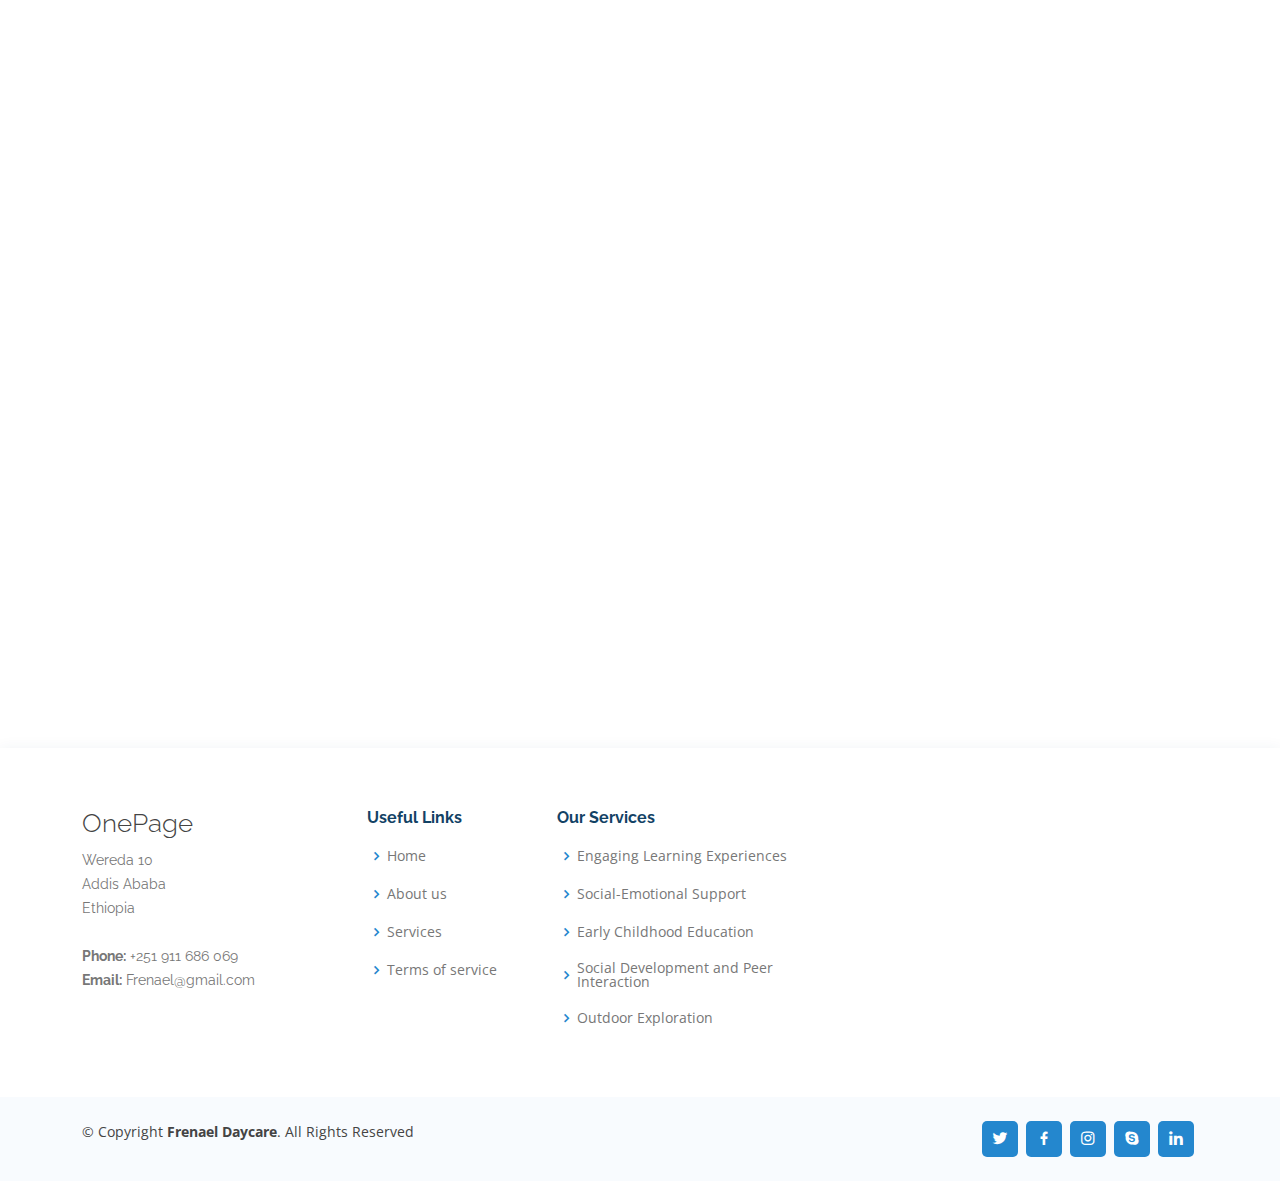
==== commit 0634b6cb: "Update index.html" ====
--- a/index.html
+++ b/index.html
@@ -55,7 +55,7 @@
   <header id="header" class="fixed-top">
     <div class="container d-flex align-items-center justify-content-between">
 
-      <h1 class="logo"><a href="index.html"><img src="photo/logo.jpg"></a></h1>
+      <h1 class="logo"><a href="index.html"><img src="photo/logo.jpg">Freanel Daycare</a></h1>
       <!-- Uncomment below if you prefer to use an image logo -->
       <!-- <a href="index.html" class="logo"><img src="assets/img/logo.png" alt="" class="img-fluid"></a>-->
 
@@ -869,7 +869,8 @@
               <div class="phone">
                 <i class="bi bi-phone"></i>
                 <h4>Call:</h4>
-                <p>+251 911 686 069</p>
+                <p>+251 911-402-580</p>
+                <p>+251 911-686-069</p>
               </div>
 
             </div>
